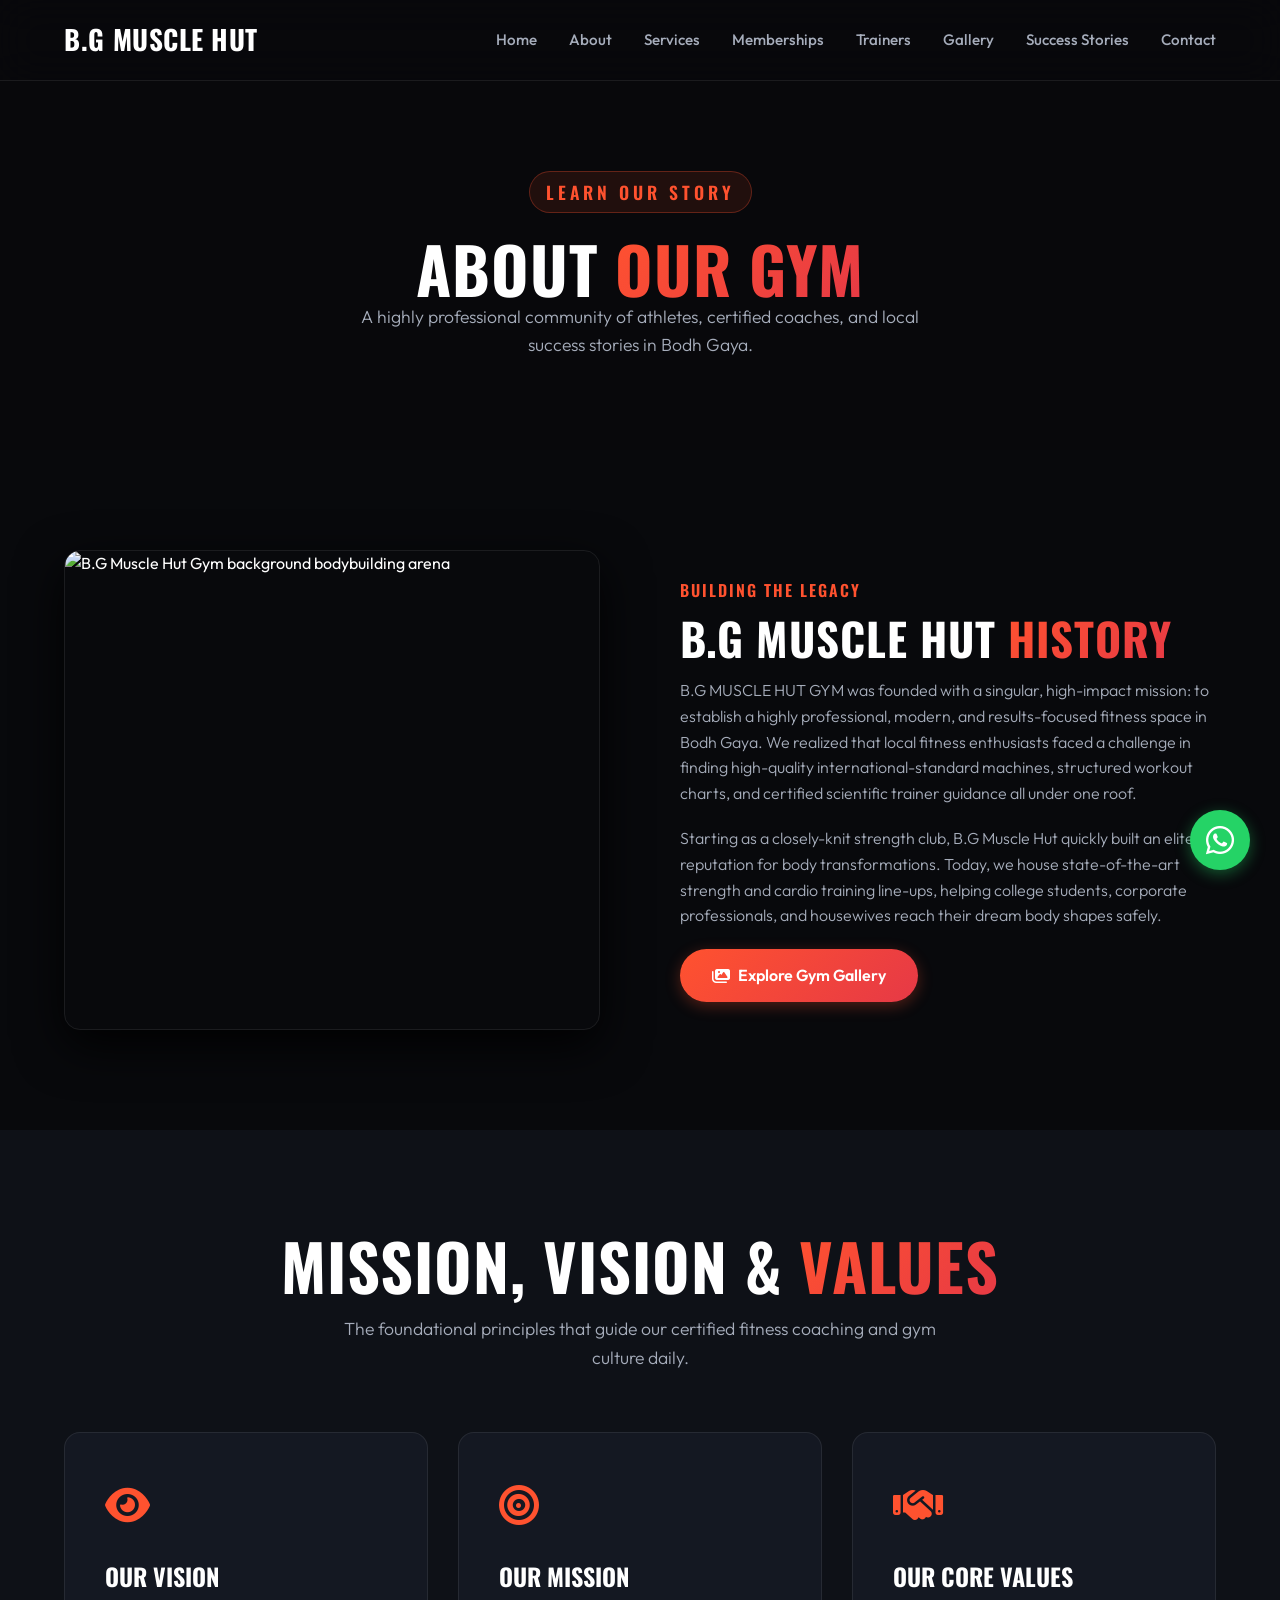
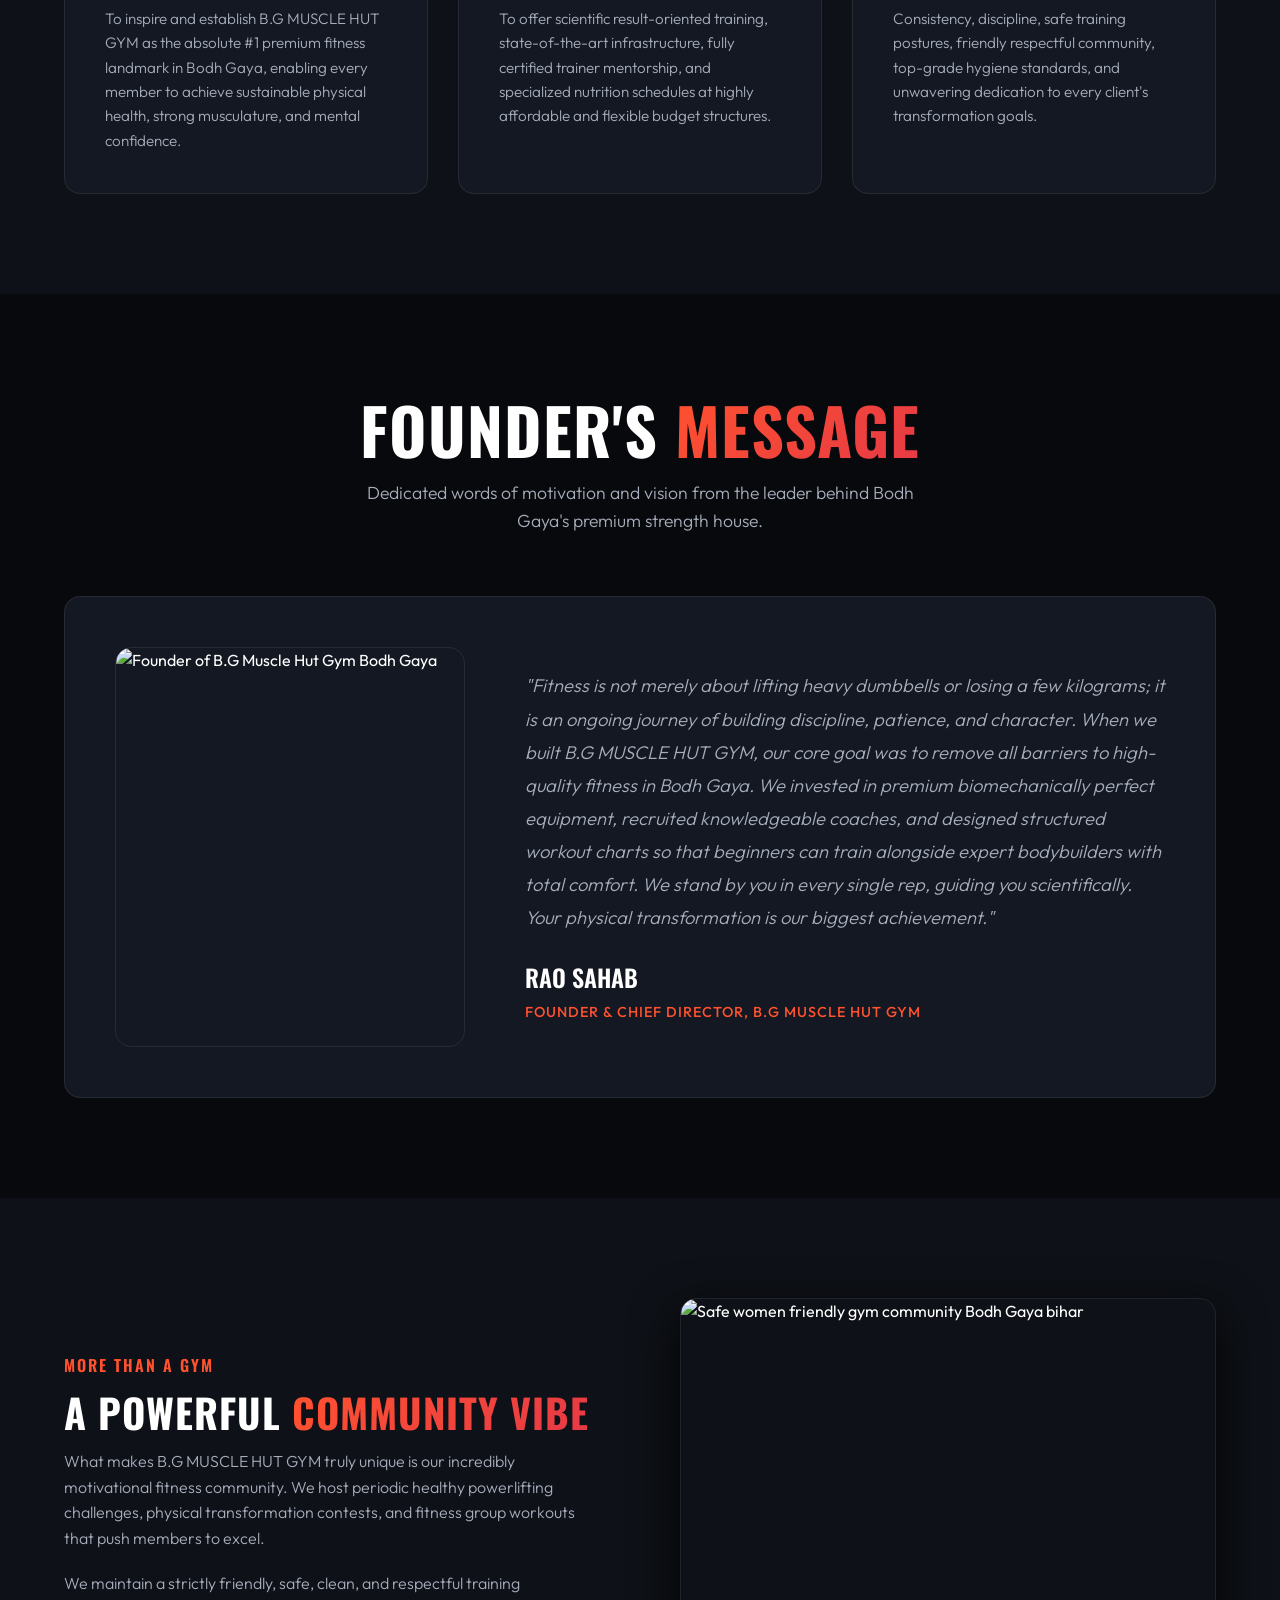
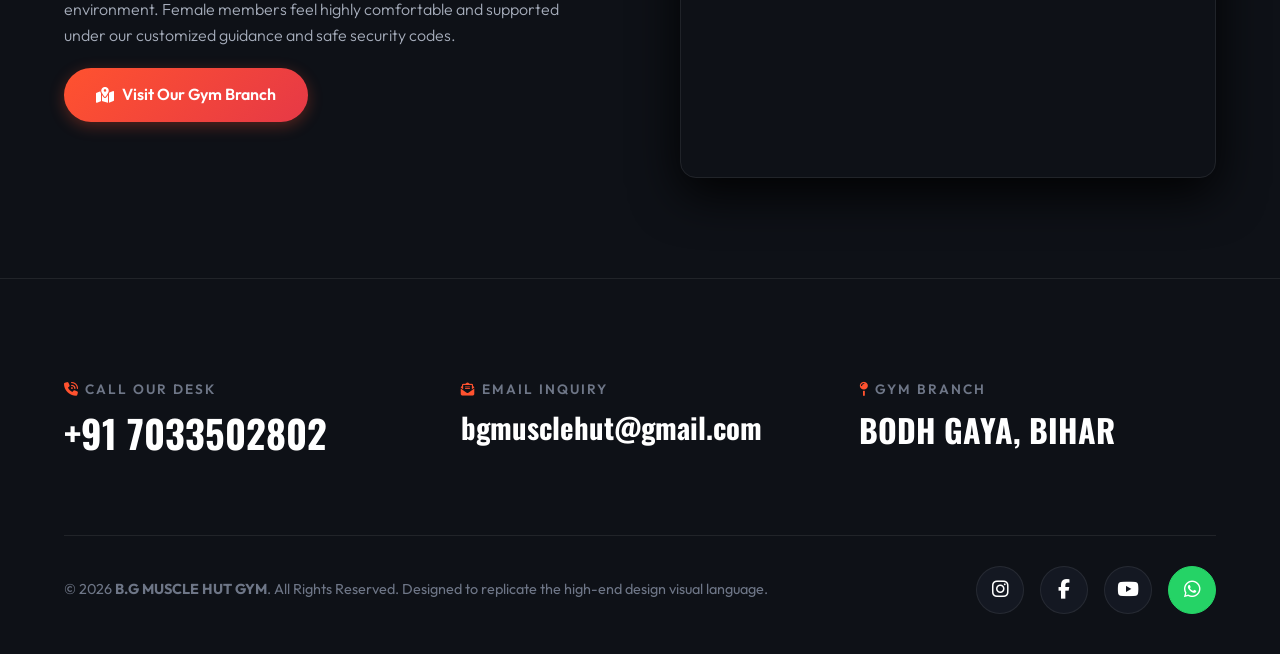
==== about.html @ a97f2272 "Initial commit" ====
<!DOCTYPE html>
<html lang="en">
<head>
  <meta charset="UTF-8">
  <meta name="viewport" content="width=device-width, initial-scale=1.0">
  <title>About Us | B.G MUSCLE HUT GYM Bodh Gaya</title>
  <meta name="description" content="Read the inspiring fitness story of B.G MUSCLE HUT GYM in Bodh Gaya. Learn about our mission, vision, certified trainers, and founder's vision for local fitness development.">
  <link rel="stylesheet" href="style.css">
  <link rel="stylesheet" href="https://cdnjs.cloudflare.com/ajax/libs/font-awesome/6.4.0/css/all.min.css">
</head>
<body>

  <!-- Navigation Bar -->
  <nav class="navbar scrolled">
    <div class="container">
      <a href="index.html" class="nav-brand">
        <span class="nav-brand-accent">B.G</span> MUSCLE HUT
      </a>
      <ul class="nav-menu">
        <li><a href="index.html" class="nav-link">Home</a></li>
        <li><a href="about.html" class="nav-link active">About</a></li>
        <li><a href="services.html" class="nav-link">Services</a></li>
        <li><a href="membership.html" class="nav-link">Memberships</a></li>
        <li><a href="trainers.html" class="nav-link">Trainers</a></li>
        <li><a href="gallery.html" class="nav-link">Gallery</a></li>
        <li><a href="testimonials.html" class="nav-link">Success Stories</a></li>
        <li><a href="contact.html" class="nav-link">Contact</a></li>
      </ul>
      <button class="nav-burger" aria-label="Toggle menu">
        <i class="fas fa-bars"></i>
      </button>
    </div>
  </nav>

  <!-- Subpage Hero Header -->
  <header class="subpage-hero">
    <div class="container">
      <span class="hero-tagline">Learn Our Story</span>
      <h1 class="section-title" style="margin-bottom: 0;">ABOUT <span class="text-gradient">OUR GYM</span></h1>
      <p class="section-subtitle">A highly professional community of athletes, certified coaches, and local success stories in Bodh Gaya.</p>
    </div>
  </header>

  <!-- Gym Story Section -->
  <section class="section-padding" id="our-story">
    <div class="container">
      <div class="about-story-section">
        <div class="about-story-img">
          <img src="https://images.unsplash.com/photo-1541534741688-6078c6bfb5c5?q=80&w=800" alt="B.G Muscle Hut Gym background bodybuilding arena">
        </div>
        <div>
          <span style="color: var(--accent); font-family: var(--font-heading); text-transform: uppercase; font-weight: 600; letter-spacing: 2px;">Building the Legacy</span>
          <h2 class="section-title" style="text-align: left; font-size: 2.8rem; margin-top: 10px;">B.G MUSCLE HUT <span class="text-gradient">HISTORY</span></h2>
          <p style="color: var(--text-secondary); margin-bottom: 20px; font-weight: 300;">B.G MUSCLE HUT GYM was founded with a singular, high-impact mission: to establish a highly professional, modern, and results-focused fitness space in Bodh Gaya. We realized that local fitness enthusiasts faced a challenge in finding high-quality international-standard machines, structured workout charts, and certified scientific trainer guidance all under one roof.</p>
          <p style="color: var(--text-secondary); margin-bottom: 20px; font-weight: 300;">Starting as a closely-knit strength club, B.G Muscle Hut quickly built an elite reputation for body transformations. Today, we house state-of-the-art strength and cardio training line-ups, helping college students, corporate professionals, and housewives reach their dream body shapes safely.</p>
          <a href="gallery.html" class="btn btn-primary"><i class="fas fa-images"></i> Explore Gym Gallery</a>
        </div>
      </div>
    </div>
  </section>

  <!-- Vision, Mission and Core Values -->
  <section class="section-padding" id="vision" style="background: var(--bg-secondary);">
    <div class="container">
      <div class="section-header">
        <h2 class="section-title">MISSION, VISION & <span class="text-gradient">VALUES</span></h2>
        <p class="section-subtitle">The foundational principles that guide our certified fitness coaching and gym culture daily.</p>
      </div>

      <div class="vision-grid">
        <!-- Vision -->
        <div class="vision-card">
          <div class="vision-icon"><i class="fas fa-eye"></i></div>
          <h3 class="vision-title">Our Vision</h3>
          <p class="vision-desc">To inspire and establish B.G MUSCLE HUT GYM as the absolute #1 premium fitness landmark in Bodh Gaya, enabling every member to achieve sustainable physical health, strong musculature, and mental confidence.</p>
        </div>

        <!-- Mission -->
        <div class="vision-card">
          <div class="vision-icon"><i class="fas fa-bullseye"></i></div>
          <h3 class="vision-title">Our Mission</h3>
          <p class="vision-desc">To offer scientific result-oriented training, state-of-the-art infrastructure, fully certified trainer mentorship, and specialized nutrition schedules at highly affordable and flexible budget structures.</p>
        </div>

        <!-- Values -->
        <div class="vision-card">
          <div class="vision-icon"><i class="fas fa-handshake"></i></div>
          <h3 class="vision-title">Our Core Values</h3>
          <p class="vision-desc">Consistency, discipline, safe training postures, friendly respectful community, top-grade hygiene standards, and unwavering dedication to every client's transformation goals.</p>
        </div>
      </div>
    </div>
  </section>

  <!-- Founder Message Section -->
  <section class="section-padding" id="founder">
    <div class="container">
      <div class="section-header">
        <h2 class="section-title">FOUNDER'S <span class="text-gradient">MESSAGE</span></h2>
        <p class="section-subtitle">Dedicated words of motivation and vision from the leader behind Bodh Gaya's premium strength house.</p>
      </div>

      <div class="founder-section">
        <div class="founder-img">
          <img src="https://images.unsplash.com/photo-1567013127542-490d757e51fc?q=80&w=400" alt="Founder of B.G Muscle Hut Gym Bodh Gaya">
        </div>
        <div>
          <blockquote class="founder-message">
            "Fitness is not merely about lifting heavy dumbbells or losing a few kilograms; it is an ongoing journey of building discipline, patience, and character. When we built B.G MUSCLE HUT GYM, our core goal was to remove all barriers to high-quality fitness in Bodh Gaya. We invested in premium biomechanically perfect equipment, recruited knowledgeable coaches, and designed structured workout charts so that beginners can train alongside expert bodybuilders with total comfort. We stand by you in every single rep, guiding you scientifically. Your physical transformation is our biggest achievement."
          </blockquote>
          <div class="founder-name">Rao Sahab</div>
          <div class="founder-role">Founder & Chief Director, B.G Muscle Hut Gym</div>
        </div>
      </div>
    </div>
  </section>

  <!-- Gym Environment & Community Focus -->
  <section class="section-padding" id="community" style="background: var(--bg-secondary);">
    <div class="container">
      <div class="about-story-section" style="grid-template-columns: 1fr 1fr; gap: 80px;">
        <div>
          <span style="color: var(--accent); font-family: var(--font-heading); text-transform: uppercase; font-weight: 600; letter-spacing: 2px;">More Than a Gym</span>
          <h2 class="section-title" style="text-align: left; font-size: 2.5rem; margin-top: 10px;">A POWERFUL <span class="text-gradient">COMMUNITY VIBE</span></h2>
          <p style="color: var(--text-secondary); margin-bottom: 20px; font-weight: 300;">What makes B.G MUSCLE HUT GYM truly unique is our incredibly motivational fitness community. We host periodic healthy powerlifting challenges, physical transformation contests, and fitness group workouts that push members to excel.</p>
          <p style="color: var(--text-secondary); margin-bottom: 20px; font-weight: 300;">We maintain a strictly friendly, safe, clean, and respectful training environment. Female members feel highly comfortable and supported under our customized guidance and safe security codes.</p>
          <a href="contact.html" class="btn btn-primary"><i class="fas fa-map-location-dot"></i> Visit Our Gym Branch</a>
        </div>
        <div class="about-story-img">
          <img src="https://images.unsplash.com/photo-1517838277536-f5f99be501cd?q=80&w=800" alt="Safe women friendly gym community Bodh Gaya bihar">
        </div>
      </div>
    </div>
  </section>

  <!-- Premium Footer -->
  <footer class="contact-footer">
    <div class="container">
      <div class="contact-info-grid">
        <div class="contact-info-item">
          <span class="contact-info-label"><i class="fas fa-phone-volume" style="color: var(--accent);"></i> Call Our Desk</span>
          <a href="tel:+917033502802" class="contact-info-value">+91 7033502802</a>
        </div>
        <div class="contact-info-item">
          <span class="contact-info-label"><i class="fas fa-envelope-open-text" style="color: var(--accent);"></i> Email Inquiry</span>
          <a href="mailto:bgmusclehut@gmail.com" class="contact-info-value" style="font-size: 1.8rem; text-transform: lowercase;">bgmusclehut@gmail.com</a>
        </div>
        <div class="contact-info-item">
          <span class="contact-info-label"><i class="fas fa-map-pin" style="color: var(--accent);"></i> Gym Branch</span>
          <a href="https://maps.google.com" target="_blank" class="contact-info-value" style="font-size: 2rem;">BODH GAYA, BIHAR</a>
        </div>
      </div>

      <div class="bottom-bar">
        <div>
          &copy; 2026 <strong>B.G MUSCLE HUT GYM</strong>. All Rights Reserved. Designed to replicate the high-end design visual language.
        </div>
        <div class="socials-row">
          <a href="https://instagram.com" target="_blank" class="social-icon-btn" aria-label="Instagram"><i class="fab fa-instagram"></i></a>
          <a href="https://facebook.com" target="_blank" class="social-icon-btn" aria-label="Facebook"><i class="fab fa-facebook-f"></i></a>
          <a href="https://youtube.com" target="_blank" class="social-icon-btn" aria-label="YouTube"><i class="fab fa-youtube"></i></a>
          <a href="https://wa.me/917033502802" target="_blank" class="social-icon-btn" aria-label="WhatsApp" style="background: #25D366; border-color: #25D366;"><i class="fab fa-whatsapp"></i></a>
        </div>
      </div>
    </div>
  </footer>

  <!-- Floating WhatsApp Widget -->
  <a href="#" class="whatsapp-float" aria-label="Contact Gym on WhatsApp">
    <i class="fab fa-whatsapp"></i>
  </a>

  <script src="script.js"></script>
</body>
</html>
---- style.css ----
@import url('https://fonts.googleapis.com/css2?family=Oswald:wght@400;600;700&family=Outfit:wght@300;400;500;600;700&display=swap');

:root {
  --bg-primary: #08090c;
  --bg-secondary: #0e1117;
  --bg-card: #141822;
  --bg-card-hover: #1c2130;
  
  /* Primary Terracotta Orange Accent from gym.png */
  --accent: #ff522f; 
  --accent-hover: #e03e1c;
  --accent-rgb: 255, 82, 47;
  --accent-gradient: linear-gradient(135deg, #ff522f 0%, #e63946 100%);
  --accent-glow: 0 0 20px rgba(255, 82, 47, 0.4);
  
  --text-primary: #ffffff;
  --text-secondary: #a6adbb;
  --text-muted: #6e7687;
  
  --border-color: rgba(255, 255, 255, 0.08);
  --border-accent: rgba(255, 82, 47, 0.3);
  --border-glow: 0 0 15px rgba(255, 82, 47, 0.2);
  
  --font-heading: 'Oswald', sans-serif;
  --font-body: 'Outfit', sans-serif;
  
  --shadow-sm: 0 4px 12px rgba(0, 0, 0, 0.5);
  --shadow-md: 0 8px 24px rgba(0, 0, 0, 0.7);
  --shadow-lg: 0 16px 48px rgba(0, 0, 0, 0.9);
  
  --transition-fast: 0.2s cubic-bezier(0.4, 0, 0.2, 1);
  --transition-normal: 0.35s cubic-bezier(0.25, 0.8, 0.25, 1);
  --transition-slow: 0.6s cubic-bezier(0.25, 1, 0.5, 1);
  
  --radius-pill: 50px;
  --radius-lg: 16px;
  --radius-md: 8px;
  --radius-sm: 4px;
}

/* Reset and Base Styles */
*, *::before, *::after {
  box-sizing: border-box;
  margin: 0;
  padding: 0;
}

html {
  scroll-behavior: smooth;
  font-size: 16px;
  background-color: var(--bg-primary);
  color: var(--text-primary);
}

body {
  font-family: var(--font-body);
  overflow-x: hidden;
  line-height: 1.6;
  -webkit-font-smoothing: antialiased;
}

/* Custom Scrollbar */
::-webkit-scrollbar {
  width: 8px;
}
::-webkit-scrollbar-track {
  background: var(--bg-primary);
}
::-webkit-scrollbar-thumb {
  background: #1c2130;
  border-radius: var(--radius-pill);
}
::-webkit-scrollbar-thumb:hover {
  background: var(--accent);
}

/* Selection Style */
::selection {
  background: var(--accent);
  color: #fff;
}

/* Helper Utilities */
.container {
  width: 100%;
  max-width: 1200px;
  margin: 0 auto;
  padding: 0 24px;
}

.text-gradient {
  background: var(--accent-gradient);
  -webkit-background-clip: text;
  -webkit-text-fill-color: transparent;
}

.section-padding {
  padding: 100px 0;
}

.section-header {
  text-align: center;
  margin-bottom: 60px;
  position: relative;
}

.section-title {
  font-family: var(--font-heading);
  font-size: clamp(2.5rem, 5vw, 4rem);
  text-transform: uppercase;
  font-weight: 700;
  line-height: 1.1;
  letter-spacing: 1px;
  margin-bottom: 15px;
}

.section-subtitle {
  color: var(--text-secondary);
  font-size: 1.1rem;
  max-width: 600px;
  margin: 0 auto;
  font-weight: 300;
}

a {
  text-decoration: none;
  color: inherit;
  transition: var(--transition-fast);
}

img {
  max-width: 100%;
  display: block;
  object-fit: cover;
}

/* Premium Buttons */
.btn {
  display: inline-flex;
  align-items: center;
  justify-content: center;
  padding: 14px 32px;
  font-family: var(--font-body);
  font-size: 1rem;
  font-weight: 600;
  border-radius: var(--radius-pill);
  cursor: pointer;
  transition: var(--transition-normal);
  border: none;
  gap: 8px;
  position: relative;
  overflow: hidden;
  z-index: 1;
}

.btn-primary {
  background: var(--accent-gradient);
  color: var(--text-primary);
  box-shadow: 0 4px 15px rgba(255, 82, 47, 0.3);
}

.btn-primary::before {
  content: '';
  position: absolute;
  top: 0;
  left: 0;
  width: 100%;
  height: 100%;
  background: var(--accent-hover);
  z-index: -1;
  opacity: 0;
  transition: var(--transition-fast);
}

.btn-primary:hover {
  transform: translateY(-2px);
  box-shadow: var(--accent-glow);
}

.btn-primary:hover::before {
  opacity: 1;
}

.btn-secondary {
  background: var(--bg-card);
  color: var(--accent);
  border: 1px solid var(--accent);
  box-shadow: var(--shadow-sm);
}

.btn-secondary:hover {
  background: var(--accent);
  color: var(--text-primary);
  transform: translateY(-2px);
  box-shadow: var(--accent-glow);
}

/* Floating Elements & Accents */
.hand-drawn-icon {
  position: absolute;
  width: 48px;
  height: 48px;
  fill: var(--accent);
  filter: drop-shadow(0 0 8px rgba(255, 82, 47, 0.5));
  opacity: 0.85;
  pointer-events: none;
  animation: float 4s ease-in-out infinite;
}

.blob {
  position: absolute;
  background: radial-gradient(circle, rgba(255, 82, 47, 0.08) 0%, rgba(8, 9, 12, 0) 70%);
  border-radius: 50%;
  filter: blur(40px);
  z-index: -1;
  pointer-events: none;
}

@keyframes float {
  0%, 100% { transform: translateY(0) rotate(0deg); }
  50% { transform: translateY(-10px) rotate(5deg); }
}

@keyframes pulse-glow {
  0%, 100% { filter: drop-shadow(0 0 5px rgba(255, 82, 47, 0.4)); }
  50% { filter: drop-shadow(0 0 15px rgba(255, 82, 47, 0.8)); }
}

/* Navigation Bar */
.navbar {
  position: fixed;
  top: 0;
  left: 0;
  width: 100%;
  z-index: 1000;
  background: rgba(8, 9, 12, 0.75);
  backdrop-filter: blur(20px);
  -webkit-backdrop-filter: blur(20px);
  border-bottom: 1px solid var(--border-color);
  transition: var(--transition-normal);
}

.navbar.scrolled {
  padding: 10px 0;
  background: rgba(8, 9, 12, 0.95);
  box-shadow: var(--shadow-md);
}

.navbar .container {
  display: flex;
  align-items: center;
  justify-content: space-between;
  height: 80px;
  transition: var(--transition-normal);
}

.navbar.scrolled .container {
  height: 64px;
}

.nav-brand {
  font-family: var(--font-heading);
  font-size: 1.7rem;
  font-weight: 700;
  letter-spacing: 0.5px;
  display: flex;
  align-items: center;
  gap: 8px;
}

.nav-brand span {
  color: var(--text-primary);
}

.nav-brand-accent {
  color: var(--accent);
}

.nav-menu {
  display: flex;
  list-style: none;
  gap: 32px;
}

.nav-link {
  font-size: 0.95rem;
  font-weight: 500;
  color: var(--text-secondary);
  position: relative;
  padding: 8px 0;
}

.nav-link::after {
  content: '';
  position: absolute;
  bottom: 0;
  left: 0;
  width: 0;
  height: 2px;
  background: var(--accent);
  transition: var(--transition-fast);
}

.nav-link:hover, .nav-link.active {
  color: var(--text-primary);
}

.nav-link:hover::after, .nav-link.active::after {
  width: 100%;
}

.nav-burger {
  display: none;
  cursor: pointer;
  background: none;
  border: none;
  color: var(--text-primary);
  font-size: 1.5rem;
}

/* Hero Section */
.hero {
  position: relative;
  min-height: 100vh;
  display: flex;
  align-items: center;
  background: linear-gradient(180deg, rgba(8, 9, 12, 0.4) 0%, rgba(8, 9, 12, 1) 90%), 
              url('https://images.unsplash.com/photo-1581009146145-b5ef050c2e1e?q=80&w=1600') no-repeat center center/cover;
  padding-top: 100px;
  overflow: hidden;
}

.hero::before {
  content: '';
  position: absolute;
  top: 0;
  left: 0;
  width: 100%;
  height: 100%;
  background: rgba(8, 9, 12, 0.4);
  z-index: 1;
}

.hero .container {
  position: relative;
  z-index: 2;
  display: grid;
  grid-template-columns: 1fr;
  align-items: center;
}

.hero-content {
  max-width: 800px;
  position: relative;
}

.hero-tagline {
  font-family: var(--font-heading);
  color: var(--accent);
  text-transform: uppercase;
  letter-spacing: 4px;
  font-weight: 600;
  font-size: 1.1rem;
  margin-bottom: 20px;
  display: inline-block;
  background: rgba(255, 82, 47, 0.1);
  padding: 6px 16px;
  border-radius: var(--radius-pill);
  border: 1px solid var(--border-accent);
}

.hero-title {
  font-family: var(--font-heading);
  font-size: clamp(3.5rem, 8vw, 7.5rem);
  text-transform: uppercase;
  font-weight: 700;
  line-height: 0.9;
  letter-spacing: -2px;
  margin-bottom: 24px;
  word-break: break-word;
}

.hero-desc {
  font-size: clamp(1.1rem, 2vw, 1.3rem);
  color: var(--text-secondary);
  margin-bottom: 40px;
  max-width: 600px;
  font-weight: 300;
}

.hero-ctas {
  display: flex;
  gap: 16px;
  flex-wrap: wrap;
  margin-bottom: 60px;
}

/* Stats Counter */
.hero-stats {
  display: flex;
  gap: 60px;
  flex-wrap: wrap;
}

.stat-item {
  position: relative;
}

.stat-num {
  font-family: var(--font-heading);
  font-size: 3.5rem;
  font-weight: 700;
  line-height: 1;
  color: var(--text-primary);
  display: flex;
  align-items: center;
}

.stat-num span {
  color: var(--accent);
  margin-left: 2px;
}

.stat-label {
  color: var(--text-muted);
  text-transform: uppercase;
  font-size: 0.85rem;
  letter-spacing: 2px;
  font-weight: 500;
  margin-top: 8px;
}

/* "Your Fitness Partner" / About Section */
.about-grid {
  display: grid;
  grid-template-columns: 1fr 1fr;
  gap: 80px;
  align-items: center;
}

.about-left {
  position: relative;
}

.about-header-wrapper {
  display: flex;
  align-items: center;
  gap: 24px;
  margin-bottom: 24px;
}

/* Play Badge */
.play-badge {
  width: 90px;
  height: 90px;
  border-radius: 50%;
  position: relative;
  display: flex;
  align-items: center;
  justify-content: center;
  background: var(--bg-card);
  border: 1px solid var(--border-color);
  cursor: pointer;
  transition: var(--transition-normal);
}

.play-badge::after {
  content: '';
  position: absolute;
  top: -5px;
  left: -5px;
  right: -5px;
  bottom: -5px;
  border-radius: 50%;
  border: 1px dashed var(--accent);
  animation: spin 20s linear infinite;
}

.play-icon {
  width: 0;
  height: 0;
  border-top: 10px solid transparent;
  border-bottom: 10px solid transparent;
  border-left: 16px solid var(--accent);
  margin-left: 4px;
  transition: var(--transition-fast);
}

.play-badge:hover {
  transform: scale(1.05);
  border-color: var(--accent);
  box-shadow: var(--accent-glow);
}

.play-badge:hover .play-icon {
  transform: scale(1.1);
  border-left-color: var(--text-primary);
}

@keyframes spin {
  from { transform: rotate(0deg); }
  to { transform: rotate(360deg); }
}

.about-body {
  font-size: 1.1rem;
  color: var(--text-secondary);
  margin-bottom: 30px;
  font-weight: 300;
}

.about-body p {
  margin-bottom: 20px;
}

/* Interlocking Collage */
.about-right {
  position: relative;
  display: grid;
  grid-template-columns: repeat(12, 1fr);
  grid-template-rows: repeat(12, 1fr);
  height: 520px;
}

.collage-img {
  border-radius: var(--radius-lg);
  overflow: hidden;
  box-shadow: var(--shadow-lg);
  border: 1px solid var(--border-color);
  transition: var(--transition-normal);
  filter: grayscale(30%);
}

.collage-img:hover {
  filter: grayscale(0%);
  transform: translateY(-5px);
  border-color: var(--accent);
  box-shadow: 0 10px 30px rgba(255, 82, 47, 0.2);
}

.collage-img-1 {
  grid-column: 1 / 6;
  grid-row: 1 / 11;
  z-index: 3;
}

.collage-img-2 {
  grid-column: 6 / 13;
  grid-row: 2 / 7;
  z-index: 2;
}

.collage-img-3 {
  grid-column: 6 / 13;
  grid-row: 7 / 12;
  z-index: 4;
}

/* Equipment / Gallery Section */
.tabs-container {
  display: flex;
  justify-content: center;
  gap: 12px;
  flex-wrap: wrap;
  margin-bottom: 50px;
}

.tab-btn {
  background: rgba(20, 24, 34, 0.6);
  border: 1px solid var(--border-color);
  color: var(--text-secondary);
  padding: 12px 24px;
  border-radius: var(--radius-pill);
  cursor: pointer;
  font-family: var(--font-body);
  font-weight: 600;
  font-size: 0.95rem;
  transition: var(--transition-normal);
}

.tab-btn:hover {
  border-color: var(--accent);
  color: var(--text-primary);
}

.tab-btn.active {
  background: var(--accent);
  border-color: var(--accent);
  color: var(--text-primary);
  box-shadow: var(--accent-glow);
}

/* Masonry Gallery Grid */
.gallery-grid {
  display: grid;
  grid-template-columns: 1fr 1fr 1fr;
  gap: 20px;
  min-height: 550px;
}

.gallery-item {
  border-radius: var(--radius-lg);
  overflow: hidden;
  position: relative;
  border: 1px solid var(--border-color);
  box-shadow: var(--shadow-md);
  transition: var(--transition-normal);
}

.gallery-item::before {
  content: '';
  position: absolute;
  top: 0;
  left: 0;
  width: 100%;
  height: 100%;
  background: linear-gradient(to top, rgba(8, 9, 12, 0.9) 0%, rgba(8, 9, 12, 0.1) 60%);
  z-index: 2;
  opacity: 0.85;
  transition: var(--transition-normal);
}

.gallery-item img {
  width: 100%;
  height: 100%;
  object-fit: cover;
  transition: var(--transition-slow);
  filter: grayscale(40%) contrast(1.1);
}

.gallery-info {
  position: absolute;
  bottom: 0;
  left: 0;
  width: 100%;
  padding: 24px;
  z-index: 3;
  transform: translateY(10px);
  opacity: 0.85;
  transition: var(--transition-normal);
}

.gallery-title {
  font-family: var(--font-heading);
  font-size: 1.5rem;
  text-transform: uppercase;
  font-weight: 700;
  letter-spacing: 0.5px;
  margin-bottom: 4px;
}

.gallery-tag {
  color: var(--accent);
  font-size: 0.85rem;
  text-transform: uppercase;
  font-weight: 600;
  letter-spacing: 1px;
}

.gallery-item:hover {
  transform: scale(1.02);
  border-color: var(--accent);
  box-shadow: 0 10px 30px rgba(255, 82, 47, 0.15);
}

.gallery-item:hover img {
  transform: scale(1.08);
  filter: grayscale(0%) contrast(1.15);
}

.gallery-item:hover::before {
  opacity: 0.95;
}

.gallery-item:hover .gallery-info {
  transform: translateY(0);
  opacity: 1;
}

.item-tall {
  grid-row: span 2;
}

/* Mouse Indicator Overlay for long list scroll */
.scroll-indicator {
  position: absolute;
  top: 50%;
  left: 50%;
  transform: translate(-50%, -50%);
  z-index: 10;
  display: flex;
  flex-direction: column;
  align-items: center;
  gap: 12px;
  pointer-events: none;
  opacity: 0;
  transition: var(--transition-normal);
}

.gallery-item:hover .scroll-indicator {
  opacity: 1;
}

.mouse-icon {
  width: 24px;
  height: 40px;
  border: 2px solid var(--text-primary);
  border-radius: var(--radius-pill);
  position: relative;
}

.mouse-wheel {
  width: 4px;
  height: 8px;
  background: var(--accent);
  border-radius: var(--radius-pill);
  position: absolute;
  top: 8px;
  left: 50%;
  transform: translateX(-50%);
  animation: scroll-wheel 1.5s infinite;
}

@keyframes scroll-wheel {
  0% { top: 8px; opacity: 1; }
  100% { top: 22px; opacity: 0; }
}

/* Features: Elevate your fitness journey */
.features-grid {
  display: grid;
  grid-template-columns: 1fr 1fr;
  gap: 80px;
  align-items: center;
}

.features-left {
  position: relative;
}

.features-img-wrapper {
  position: relative;
  border-radius: var(--radius-lg);
  overflow: hidden;
  border: 1px solid var(--border-color);
  box-shadow: var(--shadow-lg);
}

.features-img-wrapper img {
  width: 100%;
  height: 600px;
  object-fit: cover;
  filter: grayscale(20%);
}

/* Floating UI Badges */
.floating-badge {
  position: absolute;
  background: rgba(20, 24, 34, 0.85);
  backdrop-filter: blur(15px);
  -webkit-backdrop-filter: blur(15px);
  border: 1px solid var(--border-color);
  border-radius: var(--radius-lg);
  padding: 16px;
  box-shadow: var(--shadow-md);
  z-index: 5;
  transition: var(--transition-normal);
}

.floating-badge:hover {
  transform: scale(1.05);
  border-color: var(--accent);
  background: rgba(20, 24, 34, 0.95);
}

.badge-text-left {
  left: -20px;
  width: 260px;
  font-size: 0.9rem;
}

.badge-1 {
  top: 15%;
}

.badge-2 {
  top: 40%;
  background: rgba(255, 82, 47, 0.9);
  border-color: var(--accent);
  color: var(--text-primary);
}

.badge-2:hover {
  background: rgba(255, 82, 47, 1);
}

.badge-3 {
  bottom: 15%;
}

.badge-profile {
  right: -20px;
  bottom: 25%;
  width: 220px;
  display: flex;
  align-items: center;
  gap: 12px;
  background: #ffffff;
  color: #08090c;
  border-color: #ffffff;
}

.badge-profile img {
  width: 48px;
  height: 48px;
  border-radius: 50%;
  object-fit: cover;
}

.profile-info h4 {
  font-size: 0.95rem;
  font-weight: 700;
  color: #08090c;
}

.profile-info p {
  font-size: 0.8rem;
  color: #555;
  font-weight: 500;
}

.badge-author {
  display: flex;
  align-items: center;
  gap: 8px;
  margin-top: 8px;
  font-size: 0.8rem;
  color: var(--text-muted);
}

.badge-2 .badge-author {
  color: rgba(255, 255, 255, 0.8);
}

.badge-author-avatar {
  width: 20px;
  height: 20px;
  border-radius: 50%;
}

.features-right .section-title {
  text-align: left;
}

.feature-list {
  list-style: none;
  margin-top: 40px;
  margin-bottom: 40px;
}

.feature-item {
  display: flex;
  align-items: flex-start;
  gap: 16px;
  margin-bottom: 24px;
}

.feature-icon-wrapper {
  background: rgba(255, 82, 47, 0.1);
  border: 1px solid var(--border-accent);
  border-radius: 50%;
  width: 32px;
  height: 32px;
  display: flex;
  align-items: center;
  justify-content: center;
  flex-shrink: 0;
  color: var(--accent);
}

.feature-item p {
  font-size: 1.05rem;
  color: var(--text-secondary);
  font-weight: 300;
}

.feature-cta-alert {
  font-family: var(--font-heading);
  color: var(--accent);
  font-size: 1.5rem;
  font-weight: 700;
  text-transform: uppercase;
  letter-spacing: 1px;
}

/* Awards Section */
.awards-grid {
  display: grid;
  grid-template-columns: 1fr 1fr;
  gap: 80px;
}

.awards-left {
  display: flex;
  flex-direction: column;
  gap: 20px;
}

.award-card {
  background: var(--bg-card);
  border: 1px solid var(--border-color);
  border-radius: var(--radius-lg);
  padding: 24px 32px;
  display: flex;
  align-items: center;
  gap: 32px;
  transition: var(--transition-normal);
}

.award-card:hover {
  border-color: var(--accent);
  transform: translateX(10px);
  box-shadow: 0 5px 20px rgba(255, 82, 47, 0.1);
}

.award-year {
  font-family: var(--font-heading);
  font-size: 2.5rem;
  font-weight: 700;
  color: var(--accent);
  line-height: 1;
}

.award-title {
  font-family: var(--font-heading);
  font-size: 1.4rem;
  font-weight: 600;
  text-transform: uppercase;
  letter-spacing: 0.5px;
}

.awards-right {
  display: flex;
  flex-direction: column;
  justify-content: space-between;
  padding: 10px 0;
}

.award-desc-item {
  padding-bottom: 24px;
  border-bottom: 1px solid var(--border-color);
  margin-bottom: 24px;
}

.award-desc-item:last-child {
  border-bottom: none;
  margin-bottom: 0;
  padding-bottom: 0;
}

.award-desc-title {
  font-family: var(--font-heading);
  font-size: 1.1rem;
  text-transform: uppercase;
  color: var(--accent);
  letter-spacing: 1px;
  margin-bottom: 8px;
}

.award-desc-text {
  color: var(--text-secondary);
  font-size: 0.95rem;
  font-weight: 300;
}

/* Testimonials Carousel Section */
.testimonials {
  position: relative;
  background: linear-gradient(180deg, rgba(8, 9, 12, 1) 0%, rgba(14, 17, 23, 1) 100%);
}

.testimonial-carousel {
  position: relative;
  max-width: 900px;
  margin: 0 auto;
  overflow: hidden;
  border-radius: var(--radius-lg);
  background: var(--bg-card);
  border: 1px solid var(--border-color);
  padding: 60px 80px;
}

.testimonial-track {
  display: flex;
  transition: transform 0.5s ease-in-out;
}

.testimonial-slide {
  min-width: 100%;
  display: grid;
  grid-template-columns: 240px 1fr;
  gap: 48px;
  align-items: center;
}

.testimonial-img-wrapper {
  position: relative;
  border-radius: var(--radius-lg);
  overflow: hidden;
  border: 1px solid var(--border-color);
  aspect-ratio: 1;
}

.testimonial-img-wrapper img {
  width: 100%;
  height: 100%;
  object-fit: cover;
}

.testimonial-badge {
  position: absolute;
  bottom: 0;
  left: 0;
  width: 100%;
  background: rgba(255, 82, 47, 0.9);
  padding: 10px;
  text-align: center;
}

.testimonial-name {
  font-family: var(--font-heading);
  font-size: 1.2rem;
  font-weight: 600;
  text-transform: uppercase;
  color: var(--text-primary);
  margin-bottom: 2px;
}

.testimonial-role {
  font-size: 0.8rem;
  color: rgba(255, 255, 255, 0.8);
  font-weight: 500;
  text-transform: uppercase;
  letter-spacing: 1px;
}

.testimonial-quote {
  font-size: 1.3rem;
  font-weight: 300;
  line-height: 1.8;
  color: var(--text-secondary);
  font-style: italic;
  position: relative;
}

.testimonial-quote::before {
  content: '“';
  position: absolute;
  top: -40px;
  left: -20px;
  font-size: 6rem;
  color: rgba(255, 82, 47, 0.15);
  font-family: serif;
}

.testimonial-controls {
  position: absolute;
  top: 50%;
  left: 0;
  right: 0;
  transform: translateY(-50%);
  display: flex;
  justify-content: space-between;
  padding: 0 20px;
  pointer-events: none;
}

.testimonial-ctrl-btn {
  width: 48px;
  height: 48px;
  border-radius: 50%;
  background: var(--bg-primary);
  border: 1px solid var(--border-color);
  color: var(--text-primary);
  cursor: pointer;
  display: flex;
  align-items: center;
  justify-content: center;
  transition: var(--transition-normal);
  pointer-events: auto;
}

.testimonial-ctrl-btn:hover {
  background: var(--accent);
  border-color: var(--accent);
  box-shadow: var(--accent-glow);
  transform: scale(1.05);
}

.testimonial-dots {
  display: flex;
  justify-content: center;
  gap: 10px;
  margin-top: 40px;
}

.testimonial-dot {
  width: 8px;
  height: 8px;
  border-radius: 50%;
  background: var(--text-muted);
  cursor: pointer;
  transition: var(--transition-fast);
}

.testimonial-dot.active {
  background: var(--accent);
  transform: scale(1.2);
  box-shadow: var(--accent-glow);
}

/* Membership Plans Section */
.membership-grid {
  display: grid;
  grid-template-columns: repeat(3, 1fr);
  gap: 30px;
  margin-bottom: 50px;
}

.pricing-card {
  background: var(--bg-card);
  border: 1px solid var(--border-color);
  border-radius: var(--radius-lg);
  padding: 40px;
  position: relative;
  transition: var(--transition-normal);
  display: flex;
  flex-direction: column;
}

/* Active pricing card has border glow */
.pricing-card.featured {
  border-color: var(--accent);
  box-shadow: 0 10px 40px rgba(255, 82, 47, 0.15);
  transform: translateY(-10px);
}

.pricing-card::after {
  content: '✦';
  position: absolute;
  top: 24px;
  right: 24px;
  font-size: 1.5rem;
  color: var(--accent);
  opacity: 0.6;
  transition: var(--transition-normal);
}

.pricing-card:hover::after {
  transform: rotate(45deg) scale(1.2);
  opacity: 1;
}

.pricing-card:hover {
  border-color: var(--accent);
  transform: translateY(-5px);
  box-shadow: var(--shadow-lg);
}

.pricing-card.featured:hover {
  transform: translateY(-15px);
  box-shadow: 0 15px 45px rgba(255, 82, 47, 0.25);
}

.price-plan-name {
  font-family: var(--font-heading);
  font-size: 1.5rem;
  text-transform: uppercase;
  color: var(--accent);
  letter-spacing: 1px;
  margin-bottom: 15px;
}

.price-amount-wrapper {
  display: flex;
  align-items: baseline;
  margin-bottom: 24px;
}

.price-currency {
  font-family: var(--font-heading);
  font-size: 2rem;
  font-weight: 600;
  margin-right: 4px;
}

.price-amount {
  font-family: var(--font-heading);
  font-size: 4.5rem;
  font-weight: 700;
  line-height: 1;
}

.price-period {
  color: var(--text-muted);
  font-size: 0.95rem;
  margin-left: 8px;
  text-transform: uppercase;
  letter-spacing: 1px;
}

.price-divider {
  height: 1px;
  background: var(--border-color);
  margin-bottom: 30px;
}

.price-features-title {
  font-weight: 600;
  margin-bottom: 16px;
  font-size: 0.95rem;
}

.price-features-list {
  list-style: none;
  margin-bottom: 40px;
  display: flex;
  flex-direction: column;
  gap: 14px;
  flex-grow: 1;
}

.price-feature-item {
  display: flex;
  align-items: center;
  gap: 12px;
  color: var(--text-secondary);
  font-size: 0.95rem;
  font-weight: 300;
}

.price-feature-icon {
  color: var(--accent);
  font-size: 1.1rem;
}

.pricing-card .btn {
  width: 100%;
}

.price-footer-note {
  text-align: center;
  font-family: var(--font-heading);
  font-size: 1.8rem;
  text-transform: uppercase;
  color: var(--text-primary);
  margin-top: 60px;
  letter-spacing: 1px;
}

/* Interactive BMI Calculator */
.bmi-calculator {
  background: var(--bg-card);
  border: 1px solid var(--border-color);
  border-radius: var(--radius-lg);
  padding: 50px;
  display: grid;
  grid-template-columns: 1fr 1fr;
  gap: 60px;
  box-shadow: var(--shadow-lg);
}

.bmi-calc-header h3 {
  font-family: var(--font-heading);
  font-size: 2.2rem;
  text-transform: uppercase;
  margin-bottom: 15px;
}

.bmi-calc-header p {
  color: var(--text-secondary);
  font-weight: 300;
  margin-bottom: 30px;
}

.bmi-form {
  display: flex;
  flex-direction: column;
  gap: 20px;
}

.bmi-input-group {
  display: grid;
  grid-template-columns: 1fr 1fr;
  gap: 20px;
}

.input-field {
  display: flex;
  flex-direction: column;
  gap: 8px;
}

.input-field label {
  font-size: 0.85rem;
  font-weight: 600;
  text-transform: uppercase;
  color: var(--text-secondary);
  letter-spacing: 1px;
}

.input-field input, .input-field select {
  background: var(--bg-primary);
  border: 1px solid var(--border-color);
  padding: 14px 20px;
  border-radius: var(--radius-md);
  color: #fff;
  font-family: var(--font-body);
  font-size: 1rem;
  transition: var(--transition-fast);
}

.input-field input:focus, .input-field select:focus {
  outline: none;
  border-color: var(--accent);
  box-shadow: 0 0 10px rgba(255, 82, 47, 0.15);
}

.bmi-results {
  background: var(--bg-secondary);
  border: 1px solid var(--border-color);
  border-radius: var(--radius-lg);
  padding: 40px;
  display: flex;
  flex-direction: column;
  justify-content: center;
  align-items: center;
  text-align: center;
}

.bmi-value {
  font-family: var(--font-heading);
  font-size: 5.5rem;
  font-weight: 700;
  color: var(--accent);
  line-height: 1;
  margin-bottom: 10px;
}

.bmi-status {
  font-family: var(--font-heading);
  font-size: 1.8rem;
  text-transform: uppercase;
  font-weight: 600;
  margin-bottom: 15px;
}

.bmi-message {
  color: var(--text-secondary);
  font-size: 0.95rem;
  font-weight: 300;
}

/* Contact and Footer Section */
.contact-footer {
  background: var(--bg-secondary);
  border-top: 1px solid var(--border-color);
  padding-top: 100px;
  padding-bottom: 40px;
}

.contact-info-grid {
  display: grid;
  grid-template-columns: repeat(3, 1fr);
  gap: 40px;
  margin-bottom: 80px;
}

.contact-info-item {
  display: flex;
  flex-direction: column;
}

.contact-info-label {
  font-size: 0.85rem;
  text-transform: uppercase;
  color: var(--text-muted);
  letter-spacing: 2px;
  margin-bottom: 12px;
  font-weight: 600;
}

.contact-info-value {
  font-family: var(--font-heading);
  font-size: clamp(1.8rem, 3vw, 2.8rem);
  text-transform: uppercase;
  font-weight: 700;
  color: var(--text-primary);
  line-height: 1.1;
  transition: var(--transition-fast);
}

.contact-info-value:hover {
  color: var(--accent);
}

.socials-row {
  display: flex;
  gap: 16px;
  align-items: center;
}

.social-icon-btn {
  width: 48px;
  height: 48px;
  border-radius: 50%;
  background: var(--bg-card);
  border: 1px solid var(--border-color);
  color: var(--text-primary);
  display: flex;
  align-items: center;
  justify-content: center;
  font-size: 1.2rem;
  transition: var(--transition-normal);
}

.social-icon-btn:hover {
  background: var(--accent);
  border-color: var(--accent);
  color: var(--text-primary);
  transform: translateY(-3px);
  box-shadow: var(--accent-glow);
}

.bottom-bar {
  border-top: 1px solid var(--border-color);
  padding-top: 30px;
  display: flex;
  justify-content: space-between;
  align-items: center;
  color: var(--text-muted);
  font-size: 0.9rem;
  font-weight: 400;
}

/* Floating WhatsApp Widget */
.whatsapp-float {
  position: fixed;
  bottom: 30px;
  right: 30px;
  width: 60px;
  height: 60px;
  background: #25D366;
  border-radius: 50%;
  box-shadow: 0 4px 15px rgba(37, 211, 102, 0.4);
  z-index: 999;
  display: flex;
  align-items: center;
  justify-content: center;
  color: #fff;
  font-size: 2rem;
  transition: var(--transition-normal);
  animation: pulse-whatsapp 2s infinite;
}

.whatsapp-float:hover {
  transform: scale(1.1) rotate(15deg);
  box-shadow: 0 6px 20px rgba(37, 211, 102, 0.6);
}

@keyframes pulse-whatsapp {
  0% { box-shadow: 0 0 0 0 rgba(37, 211, 102, 0.5); }
  70% { box-shadow: 0 0 0 15px rgba(37, 211, 102, 0); }
  100% { box-shadow: 0 0 0 0 rgba(37, 211, 102, 0); }
}

/* Modal Popup & Forms */
.modal-overlay {
  position: fixed;
  top: 0;
  left: 0;
  width: 100%;
  height: 100%;
  background: rgba(8, 9, 12, 0.85);
  backdrop-filter: blur(10px);
  z-index: 2000;
  display: flex;
  align-items: center;
  justify-content: center;
  opacity: 0;
  pointer-events: none;
  transition: var(--transition-normal);
}

.modal-overlay.active {
  opacity: 1;
  pointer-events: auto;
}

.modal-content {
  background: var(--bg-card);
  border: 1px solid var(--border-color);
  border-radius: var(--radius-lg);
  padding: 50px;
  max-width: 500px;
  width: 90%;
  position: relative;
  transform: scale(0.9);
  transition: var(--transition-normal);
  box-shadow: var(--shadow-lg);
}

.modal-overlay.active .modal-content {
  transform: scale(1);
  border-color: var(--accent);
}

.modal-close-btn {
  position: absolute;
  top: 20px;
  right: 20px;
  background: none;
  border: none;
  color: var(--text-secondary);
  font-size: 1.5rem;
  cursor: pointer;
  transition: var(--transition-fast);
}

.modal-close-btn:hover {
  color: var(--accent);
}

.modal-title {
  font-family: var(--font-heading);
  font-size: 2.2rem;
  text-transform: uppercase;
  margin-bottom: 10px;
}

.modal-subtitle {
  color: var(--text-secondary);
  font-weight: 300;
  margin-bottom: 30px;
  font-size: 0.95rem;
}

/* About Page Styles */
.subpage-hero {
  height: 50vh;
  display: flex;
  align-items: center;
  justify-content: center;
  position: relative;
  background: linear-gradient(180deg, rgba(8, 9, 12, 0.5) 0%, rgba(8, 9, 12, 1) 100%),
              url('https://images.unsplash.com/photo-1574680096145-d05b474e2155?q=80&w=1600') no-repeat center center/cover;
  text-align: center;
  padding-top: 80px;
}

.subpage-hero::before {
  content: '';
  position: absolute;
  top: 0;
  left: 0;
  width: 100%;
  height: 100%;
  background: rgba(8, 9, 12, 0.4);
  z-index: 1;
}

.subpage-hero .container {
  position: relative;
  z-index: 2;
}

.about-story-section {
  display: grid;
  grid-template-columns: 1fr 1fr;
  gap: 80px;
  align-items: center;
}

.about-story-img img {
  border-radius: var(--radius-lg);
  border: 1px solid var(--border-color);
  height: 480px;
  width: 100%;
  object-fit: cover;
  box-shadow: var(--shadow-lg);
}

.vision-grid {
  display: grid;
  grid-template-columns: 1fr 1fr 1fr;
  gap: 30px;
}

.vision-card {
  background: var(--bg-card);
  border: 1px solid var(--border-color);
  border-radius: var(--radius-lg);
  padding: 40px;
  transition: var(--transition-normal);
}

.vision-card:hover {
  border-color: var(--accent);
  transform: translateY(-5px);
}

.vision-icon {
  font-size: 2.5rem;
  color: var(--accent);
  margin-bottom: 20px;
}

.vision-title {
  font-family: var(--font-heading);
  font-size: 1.5rem;
  text-transform: uppercase;
  margin-bottom: 12px;
}

.vision-desc {
  color: var(--text-secondary);
  font-size: 0.95rem;
  font-weight: 300;
}

.founder-section {
  display: grid;
  grid-template-columns: 350px 1fr;
  gap: 60px;
  background: var(--bg-card);
  border: 1px solid var(--border-color);
  border-radius: var(--radius-lg);
  padding: 50px;
  align-items: center;
}

.founder-img img {
  border-radius: var(--radius-lg);
  border: 1px solid var(--border-color);
  width: 100%;
  height: 400px;
  object-fit: cover;
}

.founder-message {
  font-size: 1.15rem;
  color: var(--text-secondary);
  font-weight: 300;
  font-style: italic;
  line-height: 1.8;
  position: relative;
}

.founder-name {
  font-family: var(--font-heading);
  font-size: 1.5rem;
  text-transform: uppercase;
  color: var(--text-primary);
  margin-top: 24px;
  font-style: normal;
  font-weight: 600;
}

.founder-role {
  color: var(--accent);
  font-size: 0.9rem;
  text-transform: uppercase;
  letter-spacing: 1px;
  font-style: normal;
  font-weight: 500;
  margin-top: 4px;
}

/* Services Grid Styles */
.services-grid-page {
  display: grid;
  grid-template-columns: repeat(3, 1fr);
  gap: 30px;
}

.service-card {
  background: var(--bg-card);
  border: 1px solid var(--border-color);
  border-radius: var(--radius-lg);
  overflow: hidden;
  transition: var(--transition-normal);
  display: flex;
  flex-direction: column;
}

.service-card:hover {
  border-color: var(--accent);
  transform: translateY(-5px);
  box-shadow: var(--shadow-lg);
}

.service-img-wrapper {
  height: 240px;
  overflow: hidden;
  position: relative;
}

.service-img-wrapper img {
  width: 100%;
  height: 100%;
  object-fit: cover;
  transition: var(--transition-slow);
}

.service-card:hover .service-img-wrapper img {
  transform: scale(1.08);
}

.service-content {
  padding: 30px;
  display: flex;
  flex-direction: column;
  flex-grow: 1;
}

.service-icon {
  width: 48px;
  height: 48px;
  background: rgba(255, 82, 47, 0.1);
  border: 1px solid var(--border-accent);
  border-radius: 50%;
  display: flex;
  align-items: center;
  justify-content: center;
  color: var(--accent);
  font-size: 1.3rem;
  margin-bottom: 20px;
}

.service-title {
  font-family: var(--font-heading);
  font-size: 1.5rem;
  text-transform: uppercase;
  font-weight: 600;
  margin-bottom: 12px;
}

.service-desc {
  color: var(--text-secondary);
  font-size: 0.95rem;
  font-weight: 300;
  margin-bottom: 20px;
  line-height: 1.6;
}

.service-audience {
  font-size: 0.85rem;
  color: var(--text-muted);
  border-top: 1px solid var(--border-color);
  padding-top: 16px;
  margin-top: auto;
  font-weight: 500;
}

.service-audience span {
  color: var(--accent);
}

/* Trainers Grid Styles */
.trainers-grid {
  display: grid;
  grid-template-columns: repeat(4, 1fr);
  gap: 30px;
}

.trainer-card {
  background: var(--bg-card);
  border: 1px solid var(--border-color);
  border-radius: var(--radius-lg);
  overflow: hidden;
  transition: var(--transition-normal);
}

.trainer-card:hover {
  border-color: var(--accent);
  transform: translateY(-5px);
  box-shadow: var(--shadow-lg);
}

.trainer-img-wrapper {
  height: 320px;
  overflow: hidden;
  position: relative;
  border-bottom: 1px solid var(--border-color);
}

.trainer-img-wrapper img {
  width: 100%;
  height: 100%;
  object-fit: cover;
  transition: var(--transition-slow);
}

.trainer-card:hover .trainer-img-wrapper img {
  transform: scale(1.05);
}

.trainer-info {
  padding: 24px;
}

.trainer-name {
  font-family: var(--font-heading);
  font-size: 1.4rem;
  text-transform: uppercase;
  font-weight: 600;
  margin-bottom: 4px;
}

.trainer-specialty {
  color: var(--accent);
  font-size: 0.85rem;
  text-transform: uppercase;
  font-weight: 600;
  letter-spacing: 1px;
  margin-bottom: 12px;
}

.trainer-details {
  border-top: 1px solid var(--border-color);
  padding-top: 12px;
  font-size: 0.85rem;
  color: var(--text-secondary);
  display: flex;
  flex-direction: column;
  gap: 6px;
  font-weight: 300;
}

.trainer-details span strong {
  color: var(--text-primary);
}

/* Gallery Filter Styles */
.gallery-grid-page {
  display: grid;
  grid-template-columns: repeat(3, 1fr);
  gap: 30px;
}

/* Lightbox Modal */
.lightbox {
  position: fixed;
  top: 0;
  left: 0;
  width: 100%;
  height: 100%;
  background: rgba(8, 9, 12, 0.95);
  z-index: 3000;
  display: flex;
  align-items: center;
  justify-content: center;
  opacity: 0;
  pointer-events: none;
  transition: var(--transition-normal);
}

.lightbox.active {
  opacity: 1;
  pointer-events: auto;
}

.lightbox-content {
  max-width: 90%;
  max-height: 80%;
  border-radius: var(--radius-lg);
  border: 2px solid var(--accent);
  overflow: hidden;
  box-shadow: var(--shadow-lg);
}

.lightbox-content img {
  width: 100%;
  height: auto;
  max-height: 80vh;
  object-fit: contain;
}

.lightbox-close {
  position: absolute;
  top: 30px;
  right: 30px;
  background: none;
  border: none;
  color: #fff;
  font-size: 2.5rem;
  cursor: pointer;
}

/* Contact Page Styles */
.contact-layout {
  display: grid;
  grid-template-columns: 1fr 1fr;
  gap: 80px;
}

.contact-form-wrapper h3 {
  font-family: var(--font-heading);
  font-size: 2.2rem;
  text-transform: uppercase;
  margin-bottom: 12px;
}

.contact-form-wrapper p {
  color: var(--text-secondary);
  font-weight: 300;
  margin-bottom: 40px;
}

.form-group-row {
  display: grid;
  grid-template-columns: 1fr 1fr;
  gap: 20px;
  margin-bottom: 20px;
}

.form-group {
  margin-bottom: 20px;
  display: flex;
  flex-direction: column;
  gap: 8px;
}

.form-group label {
  font-size: 0.85rem;
  font-weight: 600;
  text-transform: uppercase;
  color: var(--text-secondary);
  letter-spacing: 1px;
}

.form-group input, .form-group select, .form-group textarea {
  background: var(--bg-card);
  border: 1px solid var(--border-color);
  padding: 14px 20px;
  border-radius: var(--radius-md);
  color: #fff;
  font-family: var(--font-body);
  font-size: 1rem;
  transition: var(--transition-fast);
}

.form-group input:focus, .form-group select:focus, .form-group textarea:focus {
  outline: none;
  border-color: var(--accent);
  box-shadow: 0 0 10px rgba(255, 82, 47, 0.15);
}

.contact-details-col {
  display: flex;
  flex-direction: column;
  gap: 40px;
}

.contact-detail-card {
  background: var(--bg-card);
  border: 1px solid var(--border-color);
  border-radius: var(--radius-lg);
  padding: 30px;
  display: flex;
  align-items: flex-start;
  gap: 20px;
}

.contact-detail-icon {
  width: 48px;
  height: 48px;
  background: rgba(255, 82, 47, 0.1);
  border: 1px solid var(--border-accent);
  border-radius: 50%;
  display: flex;
  align-items: center;
  justify-content: center;
  color: var(--accent);
  font-size: 1.3rem;
  flex-shrink: 0;
}

.contact-detail-title {
  font-family: var(--font-heading);
  font-size: 1.1rem;
  text-transform: uppercase;
  letter-spacing: 1px;
  margin-bottom: 6px;
}

.contact-detail-text {
  color: var(--text-secondary);
  font-size: 0.95rem;
  font-weight: 300;
  line-height: 1.6;
}

.map-container {
  height: 300px;
  border-radius: var(--radius-lg);
  overflow: hidden;
  border: 1px solid var(--border-color);
  box-shadow: var(--shadow-md);
}

.map-container iframe {
  width: 100%;
  height: 100%;
  border: none;
  filter: grayscale(1) invert(0.9) contrast(1.2);
}

/* Mobile Responsiveness */
@media (max-width: 1024px) {
  .hero-stats {
    gap: 40px;
  }
  .about-grid, .features-grid, .awards-grid, .bmi-calculator, .contact-layout {
    grid-template-columns: 1fr;
    gap: 50px;
  }
  .about-right {
    height: 400px;
  }
  .features-img-wrapper img {
    height: 450px;
  }
  .membership-grid {
    grid-template-columns: 1fr 1fr;
  }
  .services-grid-page {
    grid-template-columns: 1fr 1fr;
  }
  .trainers-grid {
    grid-template-columns: 1fr 1fr;
  }
  .gallery-grid-page {
    grid-template-columns: 1fr 1fr;
  }
  .founder-section {
    grid-template-columns: 1fr;
    text-align: center;
  }
  .founder-img img {
    height: 300px;
  }
}

@media (max-width: 768px) {
  .nav-menu {
    position: fixed;
    top: 80px;
    left: -100%;
    width: 100%;
    height: calc(100vh - 80px);
    background: var(--bg-primary);
    flex-direction: column;
    align-items: center;
    padding-top: 50px;
    gap: 40px;
    transition: var(--transition-normal);
    z-index: 999;
    border-top: 1px solid var(--border-color);
  }
  .nav-menu.active {
    left: 0;
  }
  .nav-burger {
    display: block;
  }
  .hero {
    text-align: center;
  }
  .hero-ctas {
    justify-content: center;
  }
  .hero-stats {
    justify-content: center;
  }
  .testimonial-slide {
    grid-template-columns: 1fr;
    text-align: center;
  }
  .testimonial-img-wrapper {
    max-width: 200px;
    margin: 0 auto;
  }
  .testimonial-carousel {
    padding: 40px 30px;
  }
  .membership-grid, .services-grid-page, .trainers-grid, .gallery-grid-page {
    grid-template-columns: 1fr;
  }
  .pricing-card.featured {
    transform: none;
  }
  .pricing-card.featured:hover {
    transform: translateY(-5px);
  }
  .contact-info-grid {
    grid-template-columns: 1fr;
    gap: 30px;
  }
  .form-group-row {
    grid-template-columns: 1fr;
  }
}

/* Highly premium dynamic/pulsing glow styled target goal input styling */
.dream-goal-textarea {
  background: rgba(255, 82, 47, 0.03) !important;
  border: 1.5px dashed rgba(255, 82, 47, 0.4) !important;
  box-shadow: 0 0 15px rgba(255, 82, 47, 0.05) !important;
  font-family: var(--font-body);
  border-radius: var(--radius-md);
  padding: 14px 20px;
  color: #fff;
  transition: all 0.4s ease;
  resize: vertical;
  min-height: 120px;
}

.dream-goal-textarea:focus {
  outline: none !important;
  border: 1.5px solid var(--accent) !important;
  border-style: solid !important;
  box-shadow: 0 0 25px rgba(255, 82, 47, 0.3) !important;
  background: rgba(255, 82, 47, 0.08) !important;
}

/* Pulsing effect to draw user attention to the fitness dreams text area */
@keyframes border-pulse {
  0% {
    border-color: rgba(255, 82, 47, 0.4);
    box-shadow: 0 0 10px rgba(255, 82, 47, 0.05);
  }
  50% {
    border-color: rgba(255, 82, 47, 0.8);
    box-shadow: 0 0 18px rgba(255, 82, 47, 0.2);
  }
  100% {
    border-color: rgba(255, 82, 47, 0.4);
    box-shadow: 0 0 10px rgba(255, 82, 47, 0.05);
  }
}

.dream-goal-textarea:not(:focus) {
  animation: border-pulse 3s infinite ease-in-out;
}
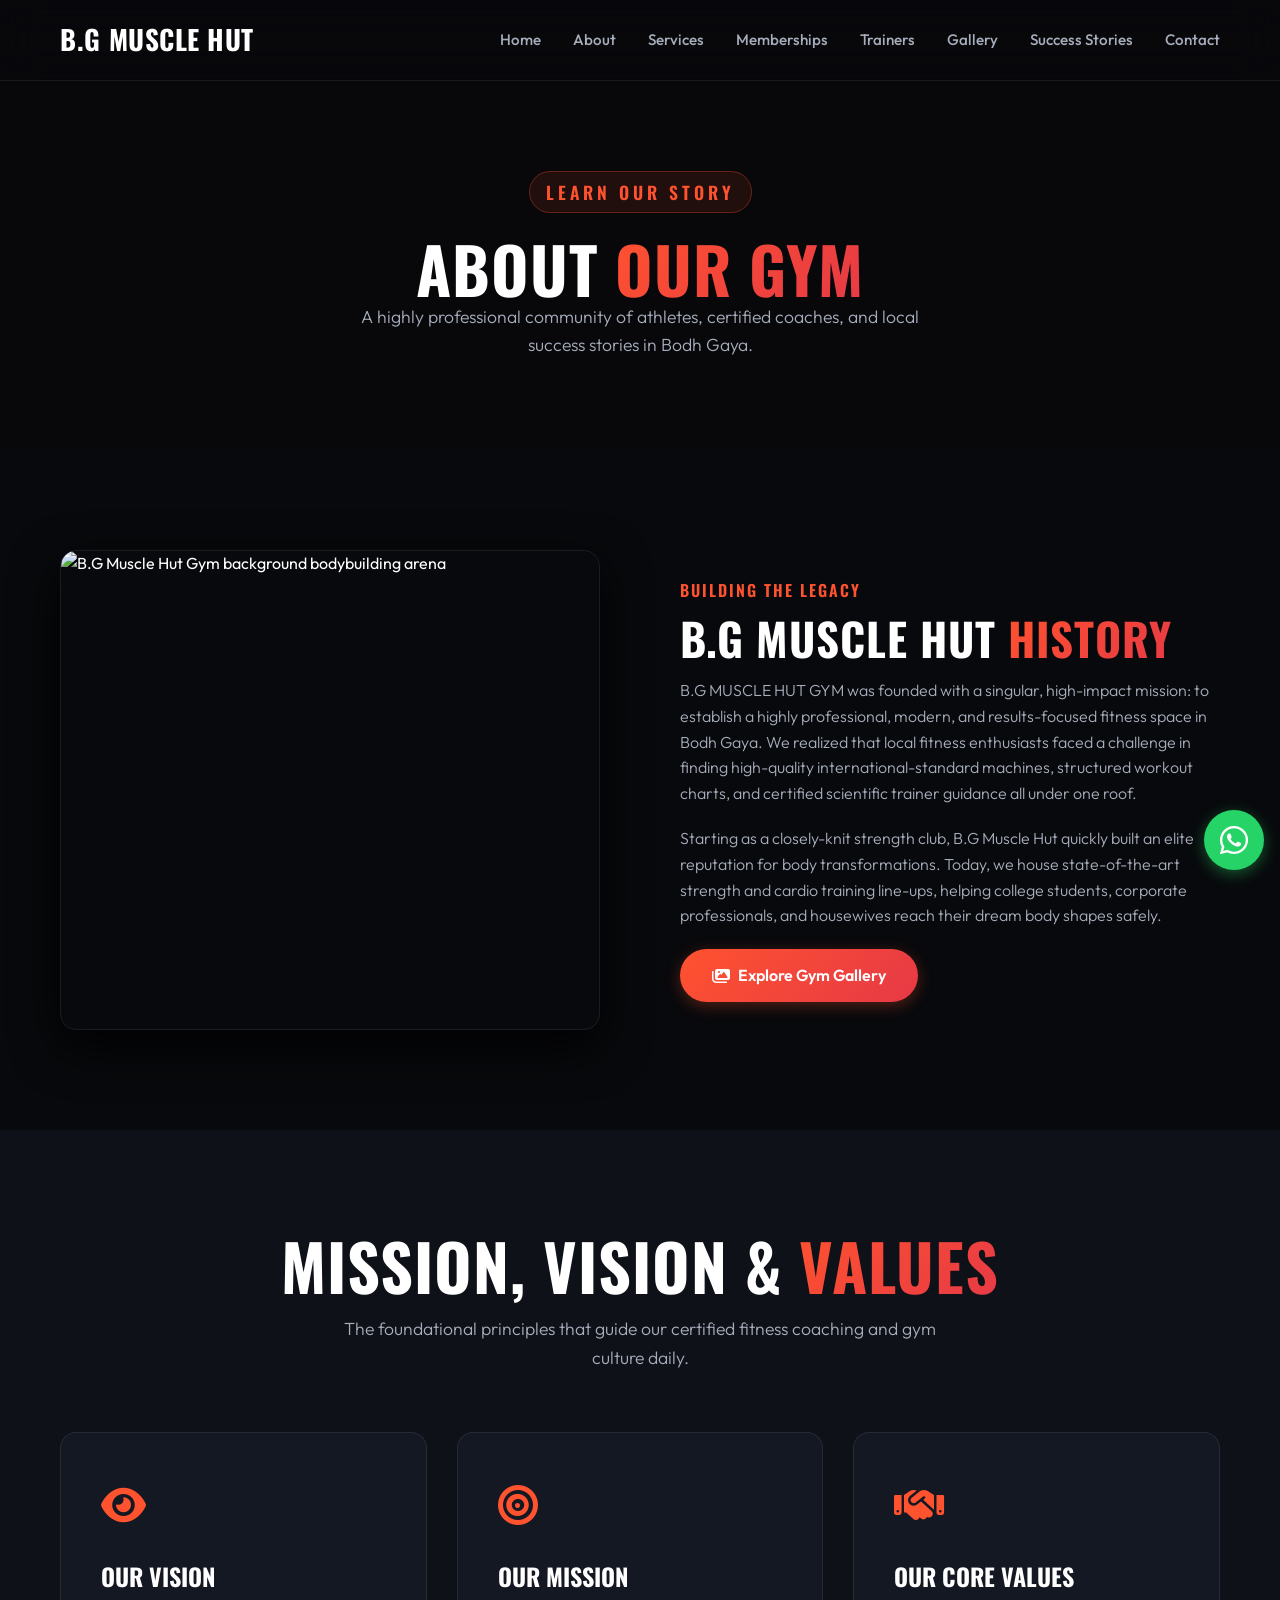
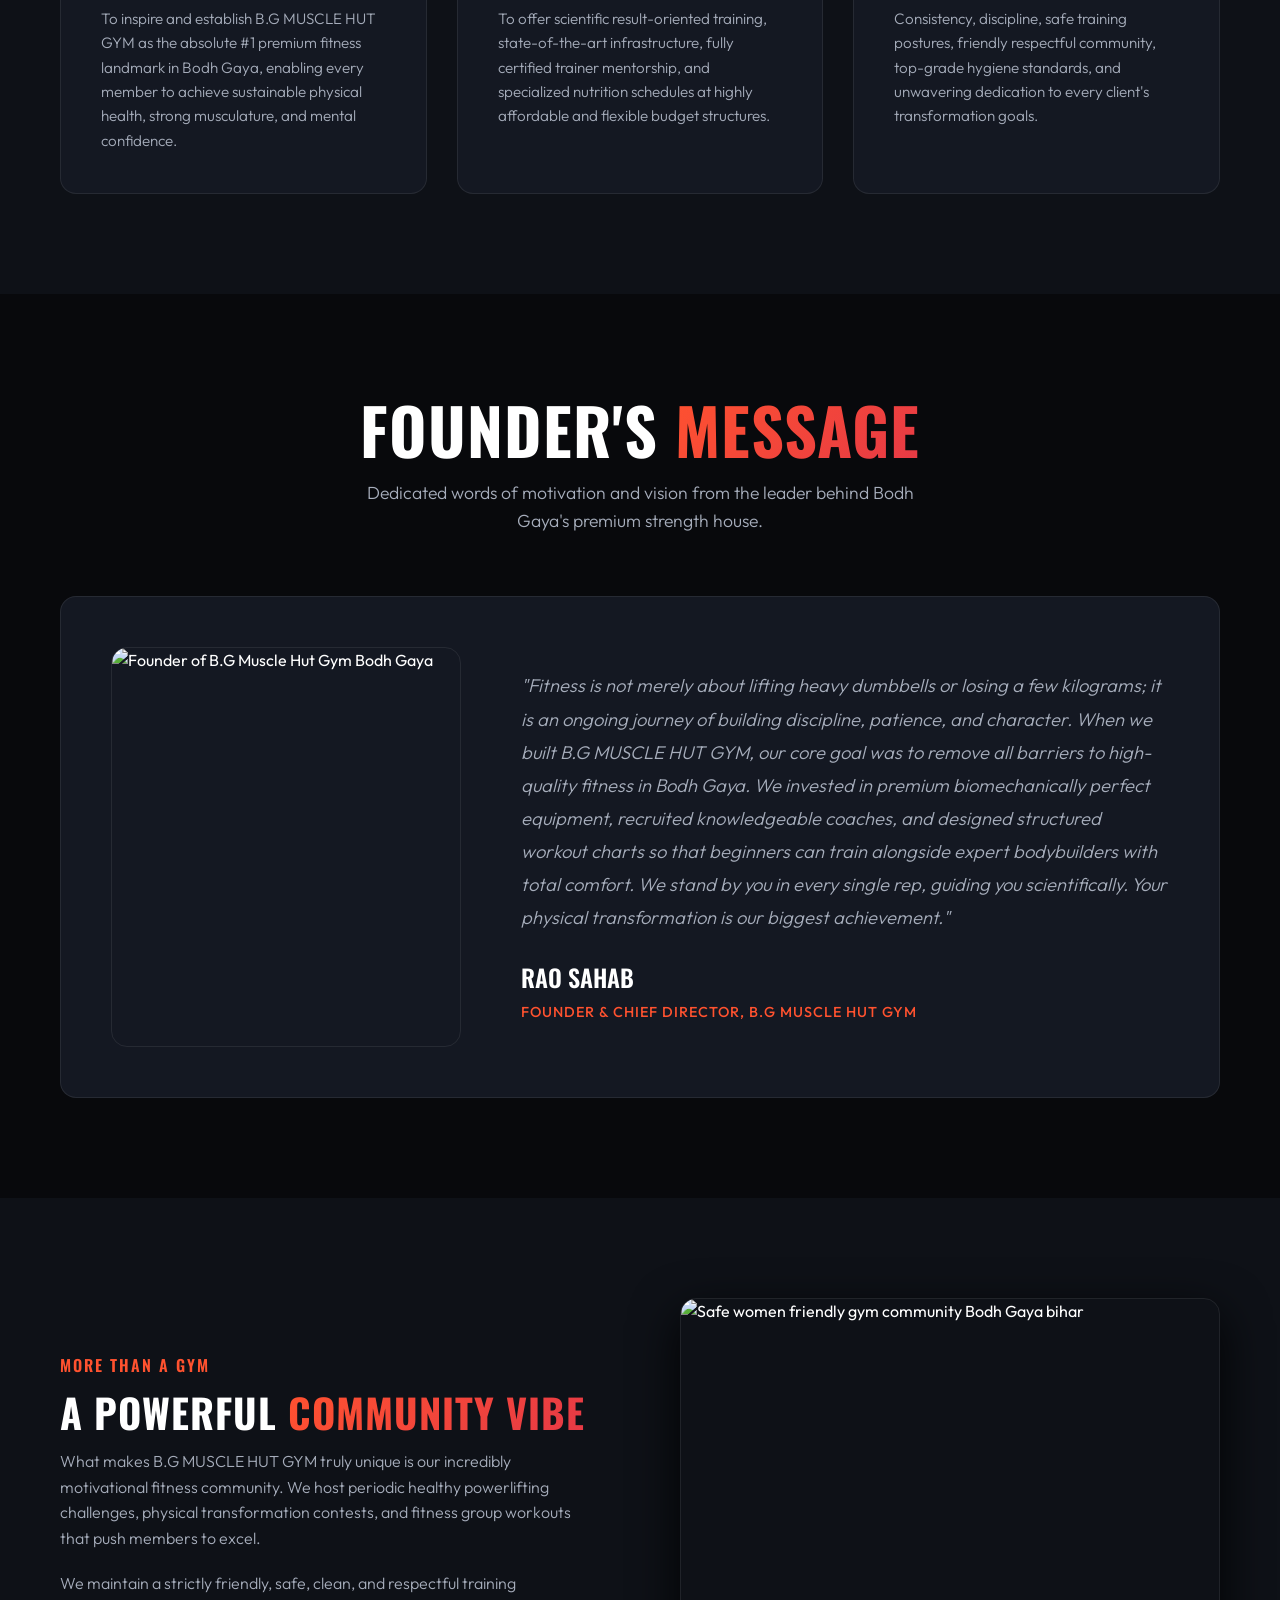
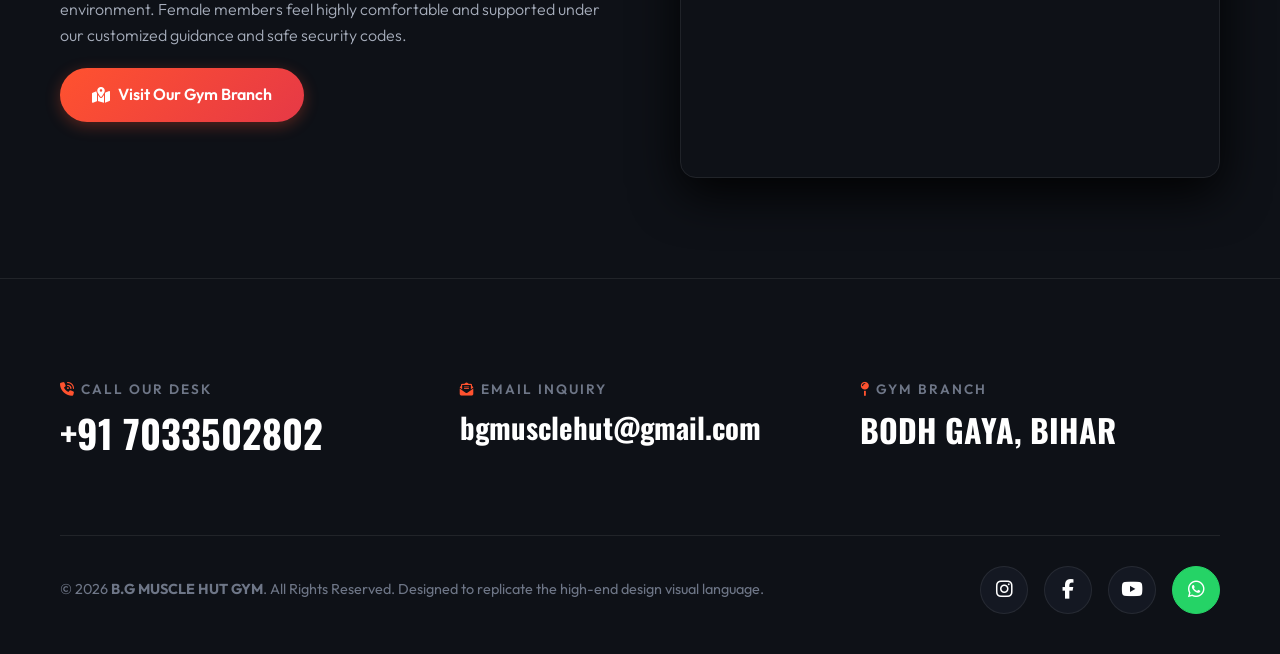
==== commit a648e592: "updated website" ====
--- a/about.html
+++ b/about.html
@@ -6,6 +6,7 @@
   <title>About Us | B.G MUSCLE HUT GYM Bodh Gaya</title>
   <meta name="description" content="Read the inspiring fitness story of B.G MUSCLE HUT GYM in Bodh Gaya. Learn about our mission, vision, certified trainers, and founder's vision for local fitness development.">
   <link rel="stylesheet" href="style.css">
+  <link rel="stylesheet" href="responsive.css">
   <link rel="stylesheet" href="https://cdnjs.cloudflare.com/ajax/libs/font-awesome/6.4.0/css/all.min.css">
 </head>
 <body>
@@ -118,7 +119,7 @@
   <!-- Gym Environment & Community Focus -->
   <section class="section-padding" id="community" style="background: var(--bg-secondary);">
     <div class="container">
-      <div class="about-story-section" style="grid-template-columns: 1fr 1fr; gap: 80px;">
+      <div class="about-story-section">
         <div>
           <span style="color: var(--accent); font-family: var(--font-heading); text-transform: uppercase; font-weight: 600; letter-spacing: 2px;">More Than a Gym</span>
           <h2 class="section-title" style="text-align: left; font-size: 2.5rem; margin-top: 10px;">A POWERFUL <span class="text-gradient">COMMUNITY VIBE</span></h2>
@@ -170,6 +171,15 @@
     <i class="fab fa-whatsapp"></i>
   </a>
 
+  <!-- Mobile Sticky Bottom CTA -->
+  <div class="mobile-sticky-cta">
+    <div class="sticky-cta-text">
+      <strong>Join B.G MUSCLE HUT GYM</strong>
+      Plans from just ₹500/month!
+    </div>
+    <a href="membership.html" class="btn btn-primary"><i class="fas fa-tags"></i> View Plans</a>
+  </div>
+
   <script src="script.js"></script>
 </body>
 </html>
--- a/style.css
+++ b/style.css
@@ -106,7 +106,7 @@
 
 .section-title {
   font-family: var(--font-heading);
-  font-size: clamp(2.5rem, 5vw, 4rem);
+  font-size: clamp(2rem, 5vw, 4rem);
   text-transform: uppercase;
   font-weight: 700;
   line-height: 1.1;
@@ -371,7 +371,7 @@
 
 .hero-title {
   font-family: var(--font-heading);
-  font-size: clamp(3.5rem, 8vw, 7.5rem);
+  font-size: clamp(2.5rem, 8vw, 7.5rem);
   text-transform: uppercase;
   font-weight: 700;
   line-height: 0.9;
@@ -925,7 +925,7 @@
 
 .award-year {
   font-family: var(--font-heading);
-  font-size: 2.5rem;
+  font-size: clamp(2rem, 4vw, 2.5rem);
   font-weight: 700;
   color: var(--accent);
   line-height: 1;
@@ -1196,7 +1196,7 @@
 
 .price-amount {
   font-family: var(--font-heading);
-  font-size: 4.5rem;
+  font-size: clamp(3.5rem, 6vw, 4.5rem);
   font-weight: 700;
   line-height: 1;
 }
@@ -1340,7 +1340,7 @@
 
 .bmi-value {
   font-family: var(--font-heading);
-  font-size: 5.5rem;
+  font-size: clamp(3.5rem, 8vw, 5.5rem);
   font-weight: 700;
   color: var(--accent);
   line-height: 1;
@@ -2016,73 +2016,125 @@
   filter: grayscale(1) invert(0.9) contrast(1.2);
 }
 
-/* Mobile Responsiveness */
+/* ========================================================================= */
+/* EXTENDED RESPONSIVE BREAKPOINTS (320px to 1440px) */
+/* ========================================================================= */
+
+@media (max-width: 1440px) {
+  .hero-title {
+    font-size: clamp(3rem, 7vw, 6.5rem);
+  }
+}
+
+@media (max-width: 1280px) {
+  .membership-grid, .services-grid-page, .trainers-grid, .gallery-grid-page {
+    gap: 20px;
+  }
+  .hero-stats {
+    gap: 30px;
+  }
+}
+
 @media (max-width: 1024px) {
-  .hero-stats {
-    gap: 40px;
+  .section-padding {
+    padding: 80px 0;
   }
   .about-grid, .features-grid, .awards-grid, .bmi-calculator, .contact-layout {
     grid-template-columns: 1fr;
     gap: 50px;
   }
   .about-right {
-    height: 400px;
+    height: 450px;
+    margin-top: 30px;
   }
   .features-img-wrapper img {
-    height: 450px;
-  }
-  .membership-grid {
-    grid-template-columns: 1fr 1fr;
-  }
-  .services-grid-page {
-    grid-template-columns: 1fr 1fr;
+    height: 500px;
+  }
+  /* Convert 4-col or 3-col to 2-col on Tablet */
+  .membership-grid, .services-grid-page, .gallery-grid-page {
+    grid-template-columns: repeat(2, 1fr);
   }
   .trainers-grid {
-    grid-template-columns: 1fr 1fr;
-  }
-  .gallery-grid-page {
-    grid-template-columns: 1fr 1fr;
+    grid-template-columns: repeat(2, 1fr);
   }
   .founder-section {
     grid-template-columns: 1fr;
     text-align: center;
+    padding: 40px;
   }
   .founder-img img {
-    height: 300px;
+    height: 350px;
+  }
+  .contact-info-grid {
+    grid-template-columns: repeat(2, 1fr);
+  }
+}
+
+@media (max-width: 820px) {
+  .hero {
+    min-height: 85vh;
+  }
+  .gallery-grid {
+    grid-template-columns: repeat(2, 1fr);
   }
 }
 
 @media (max-width: 768px) {
+  .navbar .container {
+    padding: 0 20px;
+  }
   .nav-menu {
     position: fixed;
-    top: 80px;
+    top: 64px;
     left: -100%;
     width: 100%;
-    height: calc(100vh - 80px);
-    background: var(--bg-primary);
+    height: calc(100vh - 64px);
+    background: rgba(8, 9, 12, 0.98);
+    backdrop-filter: blur(25px);
+    -webkit-backdrop-filter: blur(25px);
     flex-direction: column;
     align-items: center;
-    padding-top: 50px;
-    gap: 40px;
-    transition: var(--transition-normal);
+    justify-content: flex-start;
+    padding-top: 60px;
+    gap: 30px;
+    transition: left 0.4s cubic-bezier(0.25, 1, 0.5, 1);
     z-index: 999;
     border-top: 1px solid var(--border-color);
   }
   .nav-menu.active {
     left: 0;
   }
+  .nav-link {
+    font-size: 1.3rem;
+  }
   .nav-burger {
     display: block;
   }
+  
   .hero {
     text-align: center;
+    padding-top: 120px;
+  }
+  .hero-content {
+    margin: 0 auto;
+    display: flex;
+    flex-direction: column;
+    align-items: center;
   }
   .hero-ctas {
     justify-content: center;
   }
   .hero-stats {
+    display: flex;
     justify-content: center;
-  }
+    flex-wrap: wrap;
+    gap: 30px;
+    width: 100%;
+  }
+  .stat-item {
+    min-width: 120px;
+  }
+
   .testimonial-slide {
     grid-template-columns: 1fr;
     text-align: center;
@@ -2092,11 +2144,18 @@
     margin: 0 auto;
   }
   .testimonial-carousel {
-    padding: 40px 30px;
-  }
-  .membership-grid, .services-grid-page, .trainers-grid, .gallery-grid-page {
+    padding: 30px 15px;
+  }
+  .testimonial-quote::before {
+    left: 50%;
+    transform: translateX(-50%);
+  }
+
+  /* Single column for mobile */
+  .membership-grid, .services-grid-page, .trainers-grid, .gallery-grid-page, .gallery-grid {
     grid-template-columns: 1fr;
   }
+  
   .pricing-card.featured {
     transform: none;
   }
@@ -2107,8 +2166,115 @@
     grid-template-columns: 1fr;
     gap: 30px;
   }
-  .form-group-row {
+  .form-group-row, .bmi-input-group {
     grid-template-columns: 1fr;
+  }
+  .contact-detail-card {
+    flex-direction: column;
+    align-items: center;
+    text-align: center;
+  }
+  .bottom-bar {
+    flex-direction: column;
+    gap: 20px;
+    text-align: center;
+  }
+  
+  /* Fix sticky CTA / Float button collision on mobile */
+  .whatsapp-float {
+    bottom: 20px;
+    right: 20px;
+    width: 50px;
+    height: 50px;
+    font-size: 1.5rem;
+  }
+}
+
+@media (max-width: 480px) {
+  .section-padding {
+    padding: 50px 0;
+  }
+  .btn {
+    width: 100%;
+    justify-content: center;
+  }
+  .hero-ctas {
+    width: 100%;
+    flex-direction: column;
+    gap: 15px;
+  }
+  .hero-stats {
+    display: grid;
+    grid-template-columns: 1fr;
+    gap: 20px;
+    width: 100%;
+  }
+  .stat-item {
+    text-align: center;
+  }
+  .stat-num {
+    justify-content: center;
+  }
+  .about-right {
+    height: 350px;
+  }
+  .features-img-wrapper img {
+    height: 400px;
+  }
+  .founder-img img {
+    height: 300px;
+  }
+  .modal-content {
+    padding: 30px 20px;
+  }
+  .awards-grid {
+    gap: 40px;
+  }
+  .award-card {
+    flex-direction: column;
+    text-align: center;
+    padding: 20px;
+    gap: 15px;
+  }
+}
+
+@media (max-width: 414px) {
+  .pricing-card {
+    padding: 30px 20px;
+  }
+  .vision-card {
+    padding: 30px 20px;
+  }
+  .service-content {
+    padding: 20px;
+  }
+}
+
+@media (max-width: 375px) {
+  .hero-title {
+    font-size: 2.5rem;
+  }
+  .section-title {
+    font-size: 2rem;
+  }
+  .nav-brand {
+    font-size: 1.4rem;
+  }
+  .about-right {
+    height: 300px;
+  }
+}
+
+@media (max-width: 320px) {
+  .hero-stats {
+    grid-template-columns: 1fr;
+  }
+  .pricing-card {
+    padding: 20px 15px;
+  }
+  .btn {
+    padding: 12px 20px;
+    font-size: 0.9rem;
   }
 }
 
--- a/responsive.css
+++ b/responsive.css
@@ -0,0 +1,707 @@
+/* ==========================================================================
+   B.G MUSCLE HUT GYM — RESPONSIVE.CSS
+   Professional Mobile & Tablet Optimization
+   Breakpoints: 1024px | 820px | 768px | 480px | 414px | 375px | 360px | 320px
+   ========================================================================== */
+
+/* --------------------------------------------------------------------------
+   BASE GLOBAL FIXES — applied universally
+   -------------------------------------------------------------------------- */
+*,
+*::before,
+*::after {
+  box-sizing: border-box;
+}
+
+html,
+body {
+  overflow-x: hidden;
+  width: 100%;
+}
+
+img,
+video,
+iframe {
+  max-width: 100%;
+  height: auto;
+}
+
+.container {
+  width: 100%;
+  padding: 0 20px;
+}
+
+/* ==========================================================================
+   TABLET — 1024px
+   ========================================================================== */
+@media (max-width: 1024px) {
+
+  /* --- Container --- */
+  .container { padding: 0 28px; }
+
+  /* --- Section Padding --- */
+  .section-padding { padding: 80px 0; }
+  .section-header { margin-bottom: 50px; }
+
+  /* --- Typography --- */
+  .section-title  { font-size: clamp(1.9rem, 4.5vw, 3rem); }
+  .section-subtitle { font-size: 1rem; }
+
+  /* --- Navbar stays desktop on 1024 --- */
+  .navbar .container { height: 72px; }
+
+  /* --- Hero --- */
+  .hero { min-height: 90vh; }
+  .hero-title { font-size: clamp(3rem, 7vw, 6rem); letter-spacing: -1px; }
+  .hero-tagline { font-size: 0.95rem; letter-spacing: 3px; }
+  .hero-desc { font-size: 1.05rem; max-width: 540px; }
+  .hero-stats { gap: 40px; flex-wrap: wrap; }
+  .stat-num { font-size: 3rem; }
+
+  /* --- About Collage --- */
+  .about-grid { grid-template-columns: 1fr 1fr; gap: 50px; }
+  .about-right { height: 460px; }
+
+  /* --- Features --- */
+  .features-grid { grid-template-columns: 1fr 1fr; gap: 50px; }
+  .features-img-wrapper img { height: 500px; }
+  /* Hide overflow badges that break layout */
+  .badge-text-left { left: 0; width: 200px; }
+  .badge-profile { right: 0; width: 190px; }
+
+  /* --- Awards --- */
+  .awards-grid { grid-template-columns: 1fr 1fr; gap: 50px; }
+
+  /* --- Memberships --- */
+  .membership-grid { 
+    display: flex; 
+    flex-wrap: wrap; 
+    justify-content: center; 
+    gap: 24px; 
+  }
+  .membership-grid > * { width: calc(50% - 12px); max-width: 500px; }
+  .pricing-card.featured { transform: none; }
+
+  /* --- BMI Calculator --- */
+  .bmi-calculator { grid-template-columns: 1fr 1fr; gap: 40px; padding: 40px; }
+
+  /* --- Services (Allows odd items to center on bottom row) --- */
+  .services-grid, .services-grid-page { 
+    display: flex; 
+    flex-wrap: wrap; 
+    justify-content: center; 
+    gap: 24px; 
+  }
+  .services-grid > *, .services-grid-page > * {
+    width: calc(50% - 12px);
+    max-width: 500px;
+  }
+  .service-card { padding: 32px 28px; }
+
+  /* --- Trainers (4-col → 2-col) --- */
+  .trainers-grid { grid-template-columns: repeat(2, 1fr); gap: 24px; }
+  .trainer-img-wrapper { height: 280px; }
+
+  /* --- Gallery (Allows odd items to center on bottom row) --- */
+  .gallery-grid, .gallery-grid-page { 
+    display: flex; 
+    flex-wrap: wrap; 
+    justify-content: center; 
+    gap: 24px; 
+  }
+  .gallery-grid > *, .gallery-grid-page > * { 
+    width: calc(50% - 12px); 
+    max-width: 500px;
+  }
+
+  /* --- Testimonials --- */
+  .testimonial-carousel { padding: 50px 50px; }
+  .testimonial-slide { grid-template-columns: 180px 1fr; gap: 36px; }
+
+  /* --- About page --- */
+  .about-story-section { grid-template-columns: 1fr 1fr; gap: 50px; }
+  .vision-grid { grid-template-columns: repeat(2, 1fr); gap: 24px; }
+  .founder-section { grid-template-columns: 280px 1fr; gap: 40px; padding: 40px; }
+  .founder-img img { height: 340px; }
+
+  /* --- Contact page --- */
+  .contact-layout { grid-template-columns: 1fr 1fr; gap: 50px; }
+  .contact-info-grid { grid-template-columns: repeat(2, 1fr); gap: 30px; }
+
+  /* --- Footer --- */
+  .contact-footer { padding-top: 80px; }
+}
+
+/* ==========================================================================
+   TABLET/iPad — 820px
+   ========================================================================== */
+@media (max-width: 820px) {
+
+  .container { padding: 0 24px; }
+  .section-padding { padding: 70px 0; }
+
+  /* --- Hero --- */
+  .hero { min-height: 85vh; padding-top: 100px; }
+  .hero-title { font-size: clamp(2.8rem, 8vw, 5rem); letter-spacing: -1px; }
+
+  /* --- Memberships: keep centered flex on 820 --- */
+  .membership-grid > * { width: calc(50% - 12px); max-width: 500px; }
+
+  /* --- Testimonials --- */
+  .testimonial-carousel { padding: 40px 36px; }
+  .testimonial-slide { gap: 28px; }
+  .testimonial-img-wrapper { max-width: 160px; }
+
+  /* --- Vision grid 1-col --- */
+  .vision-grid { grid-template-columns: repeat(2, 1fr); }
+
+  /* Founder stacked */
+  .founder-section { grid-template-columns: 1fr; text-align: center; }
+  .founder-img img { height: 320px; }
+}
+
+/* ==========================================================================
+   MOBILE — 768px (Hamburger Menu Activates)
+   ========================================================================== */
+@media (max-width: 768px) {
+
+  /* ---- NAVBAR ---- */
+  .navbar .container {
+    height: 64px;
+    padding: 0 20px;
+  }
+  .nav-brand { font-size: 1.4rem; }
+  .nav-burger {
+    display: flex;
+    align-items: center;
+    justify-content: center;
+    width: 44px;
+    height: 44px;
+    background: rgba(255,82,47,0.08);
+    border: 1px solid rgba(255,82,47,0.25);
+    border-radius: 8px;
+    color: var(--text-primary);
+    font-size: 1.3rem;
+    cursor: pointer;
+    transition: all 0.25s ease;
+    z-index: 1001;
+  }
+  .nav-burger:hover {
+    background: rgba(255,82,47,0.18);
+    border-color: var(--accent);
+  }
+
+  /* Premium fullscreen mobile overlay menu */
+  .nav-menu {
+    position: fixed;
+    top: 0;
+    left: 0;
+    width: 100%;
+    height: 100vh;
+    background: rgba(8,9,12,0.97);
+    backdrop-filter: blur(28px);
+    -webkit-backdrop-filter: blur(28px);
+    flex-direction: column;
+    align-items: center;
+    justify-content: center;
+    gap: 10px;
+    padding: 90px 30px 40px;
+    transform: translateX(100%);
+    transition: transform 0.4s cubic-bezier(0.25, 1, 0.5, 1);
+    z-index: 1000;
+    border-left: none;
+    list-style: none;
+  }
+  .nav-menu.active {
+    transform: translateX(0);
+  }
+  .nav-menu li { width: 100%; text-align: center; }
+  .nav-link {
+    display: block;
+    font-size: 1.6rem;
+    font-family: var(--font-heading);
+    font-weight: 600;
+    text-transform: uppercase;
+    letter-spacing: 2px;
+    padding: 16px 20px;
+    color: var(--text-secondary);
+    border-bottom: 1px solid rgba(255,255,255,0.06);
+    width: 100%;
+    transition: color 0.25s ease, background 0.25s ease;
+  }
+  .nav-link:hover,
+  .nav-link.active {
+    color: var(--accent);
+    background: rgba(255,82,47,0.05);
+  }
+  .nav-link::after { display: none; }
+
+  /* ---- HERO ---- */
+  .hero {
+    min-height: 100svh;
+    text-align: center;
+    padding-top: 100px;
+    padding-bottom: 60px;
+  }
+  .hero .container {
+    display: flex;
+    flex-direction: column;
+    align-items: center;
+  }
+  .hero-content {
+    display: flex;
+    flex-direction: column;
+    align-items: center;
+    max-width: 100%;
+  }
+  .hero-tagline { font-size: 0.8rem; letter-spacing: 2px; }
+  .hero-title {
+    font-size: clamp(2.6rem, 9vw, 4.5rem);
+    letter-spacing: -1px;
+    line-height: 1;
+    margin-bottom: 20px;
+  }
+  .hero-desc { font-size: 0.95rem; max-width: 100%; margin-bottom: 32px; }
+  .hero-ctas {
+    width: 100%;
+    flex-direction: column;
+    gap: 14px;
+    margin-bottom: 48px;
+  }
+  .hero-ctas .btn {
+    width: 100%;
+    justify-content: center;
+    padding: 16px 24px;
+    font-size: 1rem;
+  }
+  .hero-stats {
+    display: grid;
+    grid-template-columns: 1fr 1fr;
+    gap: 20px 30px;
+    width: 100%;
+  }
+  .stat-item { text-align: center; }
+  .stat-num { font-size: 2.5rem; justify-content: center; }
+  .stat-label { font-size: 0.75rem; letter-spacing: 1px; }
+
+  /* ---- ABOUT ---- */
+  .about-grid { grid-template-columns: 1fr; gap: 40px; }
+  .about-right { height: 380px; }
+  .about-header-wrapper { flex-wrap: wrap; gap: 16px; }
+
+  /* ---- FEATURES ---- */
+  .features-grid { grid-template-columns: 1fr; gap: 40px; }
+  .features-img-wrapper img { height: 380px; }
+  .floating-badge { display: none; } /* Hide overflow badges on mobile */
+
+  /* ---- AWARDS ---- */
+  .awards-grid { grid-template-columns: 1fr; gap: 40px; }
+  .award-card { padding: 20px 24px; gap: 20px; }
+
+  /* ---- GALLERY ---- */
+  .gallery-grid, .gallery-grid-page { display: grid; grid-template-columns: 1fr; gap: 16px; min-height: auto; }
+  .gallery-grid > *, .gallery-grid-page > * { width: 100% !important; max-width: 100% !important; margin: 0 auto; }
+  .gallery-info { text-align: center !important; display: flex !important; flex-direction: column !important; align-items: center !important; justify-content: flex-end !important; padding: 20px !important; width: 100% !important; }
+  .gallery-item[data-category="features"] .gallery-info { height: 100% !important; justify-content: center !important; }
+  .gallery-item .feature-icon-wrapper { margin: 0 auto 16px auto !important; }
+  .item-tall { grid-row: span 1; }
+  .tabs-container { gap: 8px; }
+  .tab-btn { padding: 10px 18px; font-size: 0.85rem; }
+
+  /* ---- TESTIMONIALS ---- */
+  .testimonial-carousel { padding: 30px 20px; }
+  .testimonial-slide {
+    grid-template-columns: 1fr;
+    text-align: center;
+    gap: 28px;
+  }
+  .testimonial-img-wrapper {
+    max-width: 180px;
+    margin: 0 auto;
+    aspect-ratio: 1;
+  }
+  .testimonial-quote { font-size: 1.05rem; line-height: 1.7; }
+  .testimonial-quote::before {
+    left: 50%;
+    transform: translateX(-50%);
+    top: -35px;
+    font-size: 4.5rem;
+  }
+  .testimonial-controls { padding: 0 8px; }
+  .testimonial-ctrl-btn { width: 40px; height: 40px; font-size: 0.9rem; }
+
+  /* ---- MEMBERSHIP ---- */
+  .membership-grid { display: grid; grid-template-columns: 1fr; gap: 20px; }
+  .membership-grid > * { width: 100%; max-width: 100%; }
+  .pricing-card { padding: 32px 28px; }
+  .pricing-card.featured { transform: none; }
+  .pricing-card.featured:hover { transform: translateY(-5px); }
+  .price-amount { font-size: clamp(3rem, 10vw, 4rem); }
+  .price-footer-note { font-size: 1.4rem; margin-top: 40px; }
+
+  /* ---- BMI CALCULATOR ---- */
+  .bmi-calculator { grid-template-columns: 1fr; gap: 30px; padding: 28px 24px; }
+  .bmi-input-group { grid-template-columns: 1fr; gap: 16px; }
+  .bmi-results { padding: 28px 20px; }
+
+  /* ---- SERVICES ---- */
+  .services-grid, .services-grid-page { display: grid; grid-template-columns: 1fr; gap: 16px; }
+  .services-grid > *, .services-grid-page > * { width: 100%; max-width: 100%; }
+  .service-card { padding: 28px 24px; }
+  .service-content { padding: 24px 20px; }
+
+  /* ---- TRAINERS ---- */
+  .trainers-grid { grid-template-columns: 1fr 1fr; gap: 16px; }
+  .trainer-img-wrapper { height: 220px; }
+  .trainer-info { padding: 16px; }
+  .trainer-name { font-size: 1.1rem; }
+
+  /* ---- ABOUT PAGE ---- */
+  .subpage-hero { height: 40vh; padding-top: 70px; }
+  .about-story-section { grid-template-columns: 1fr; gap: 36px; }
+  .about-story-img img { height: 320px; }
+  .vision-grid { grid-template-columns: 1fr; gap: 16px; }
+  .vision-card { padding: 28px 24px; }
+  .founder-section { grid-template-columns: 1fr; text-align: center; padding: 28px 24px; gap: 28px; }
+  .founder-img img { height: 280px; }
+
+  /* ---- CONTACT PAGE ---- */
+  .contact-layout { grid-template-columns: 1fr; gap: 40px; }
+  .contact-info-grid { grid-template-columns: 1fr; gap: 20px; }
+  .form-group-row { grid-template-columns: 1fr; gap: 0; }
+  .contact-detail-card { flex-direction: column; align-items: center; text-align: center; gap: 14px; }
+
+  /* ---- FOOTER ---- */
+  .contact-footer { padding-top: 60px; padding-bottom: 30px; }
+  .contact-info-item { align-items: center; text-align: center; }
+  .contact-info-value { font-size: clamp(1.4rem, 5vw, 2rem); }
+  .socials-row { justify-content: center; flex-wrap: wrap; }
+  .bottom-bar {
+    flex-direction: column;
+    gap: 16px;
+    text-align: center;
+    padding-top: 24px;
+  }
+
+  /* ---- MODALS ---- */
+  .modal-content { padding: 36px 24px; width: 95%; }
+  .modal-title { font-size: 1.8rem; }
+
+  /* ---- WHATSAPP FLOAT ---- */
+  .whatsapp-float {
+    bottom: 20px;
+    right: 16px;
+    width: 52px;
+    height: 52px;
+    font-size: 1.7rem;
+  }
+
+  /* ---- FORMS ---- */
+  .input-field input,
+  .input-field select,
+  .form-group input,
+  .form-group select,
+  .form-group textarea {
+    padding: 14px 16px;
+    font-size: 1rem;
+    -webkit-appearance: none;
+    appearance: none;
+  }
+  .dream-goal-textarea { min-height: 110px; padding: 14px 16px; }
+
+  /* ---- GENERAL BUTTONS ---- */
+  .btn {
+    padding: 14px 28px;
+    font-size: 0.95rem;
+    min-height: 48px; /* Touch target */
+  }
+
+  /* ---- BLOB decorations — hide on mobile to improve perf ---- */
+  .blob { display: none; }
+  .hand-drawn-icon { display: none; }
+
+  /* ---- Section header ---- */
+  .section-padding { padding: 60px 0; }
+  .section-header { margin-bottom: 40px; }
+  .section-title { font-size: clamp(1.8rem, 6vw, 2.6rem); }
+  .section-subtitle { font-size: 0.95rem; padding: 0 10px; }
+}
+
+/* ==========================================================================
+   MOBILE — 480px
+   ========================================================================== */
+@media (max-width: 480px) {
+
+  .container { padding: 0 16px; }
+  .section-padding { padding: 50px 0; }
+
+  /* Hero */
+  .hero-title { font-size: clamp(2.2rem, 10vw, 3.5rem); }
+  .hero-tagline { font-size: 0.72rem; letter-spacing: 1.5px; padding: 5px 12px; }
+
+  /* Stats 1-col on very small phones */
+  .hero-stats { grid-template-columns: 1fr 1fr; gap: 16px; }
+  .stat-num { font-size: 2.2rem; }
+
+  /* Trainers 1-col */
+  .trainers-grid { grid-template-columns: 1fr; }
+  .trainer-img-wrapper { height: 260px; }
+  .trainer-info { padding: 20px; }
+
+  /* Membership */
+  .pricing-card { padding: 28px 20px; }
+  .price-amount { font-size: clamp(2.8rem, 12vw, 3.5rem); }
+
+  /* Awards — stack icon+text */
+  .award-card {
+    flex-direction: column;
+    text-align: center;
+    gap: 10px;
+    padding: 20px;
+  }
+
+  /* Testimonials */
+  .testimonial-quote { font-size: 0.95rem; }
+  .testimonial-img-wrapper { max-width: 150px; }
+
+  /* Contact */
+  .contact-detail-card { padding: 20px; }
+
+  /* Modal */
+  .modal-content { padding: 28px 18px; }
+
+  /* Footer */
+  .contact-info-value { font-size: 1.4rem; }
+
+  /* Nav font scale */
+  .nav-link { font-size: 1.4rem; padding: 14px 16px; }
+}
+
+/* ==========================================================================
+   MOBILE — 414px
+   ========================================================================== */
+@media (max-width: 414px) {
+
+  .hero-title { font-size: clamp(2rem, 11vw, 3rem); }
+  .hero-desc { font-size: 0.9rem; }
+
+  .pricing-card { padding: 24px 18px; }
+  .vision-card { padding: 24px 18px; }
+
+  .bmi-calculator { padding: 22px 18px; }
+  .bmi-calc-header h3 { font-size: 1.6rem; }
+
+  .service-content { padding: 20px 16px; }
+  .service-title { font-size: 1.25rem; }
+
+  .founder-section { padding: 22px 18px; }
+}
+
+/* ==========================================================================
+   MOBILE — 375px (iPhone SE / standard)
+   ========================================================================== */
+@media (max-width: 375px) {
+
+  .container { padding: 0 14px; }
+
+  .nav-brand { font-size: 1.25rem; }
+
+  .hero-title { font-size: 2.1rem; line-height: 1.0; }
+  .hero-tagline { letter-spacing: 1px; font-size: 0.68rem; }
+
+  .stat-num { font-size: 2rem; }
+
+  .section-title { font-size: 1.7rem; }
+
+  .testimonial-quote { font-size: 0.9rem; }
+
+  .price-amount { font-size: 2.6rem; }
+
+  .about-right { height: 300px; }
+
+  .about-story-img img { height: 270px; }
+}
+
+/* ==========================================================================
+   MOBILE — 360px
+   ========================================================================== */
+@media (max-width: 360px) {
+
+  .hero-title { font-size: 1.9rem; }
+  .hero-ctas .btn { padding: 14px 18px; font-size: 0.88rem; }
+
+  .section-title { font-size: 1.6rem; }
+
+  .pricing-card { padding: 20px 14px; }
+  .price-amount { font-size: 2.4rem; }
+  .price-currency { font-size: 1.5rem; }
+
+  .award-card { padding: 16px; }
+
+  .modal-content { padding: 24px 14px; }
+  .modal-title { font-size: 1.5rem; }
+}
+
+/* ==========================================================================
+   MOBILE — 320px (absolute minimum)
+   ========================================================================== */
+@media (max-width: 320px) {
+
+  .container { padding: 0 12px; }
+
+  .hero-title { font-size: 1.75rem; }
+  .hero-desc { font-size: 0.85rem; }
+  .hero-stats { grid-template-columns: 1fr; gap: 14px; }
+  .stat-num { font-size: 1.8rem; }
+
+  .section-title { font-size: 1.5rem; }
+  .section-subtitle { font-size: 0.85rem; }
+
+  .btn { padding: 12px 16px; font-size: 0.85rem; }
+
+  .pricing-card { padding: 18px 12px; }
+  .price-amount { font-size: 2.2rem; }
+  .price-currency { font-size: 1.3rem; }
+
+  .nav-link { font-size: 1.2rem; padding: 12px 14px; }
+
+  .testimonial-ctrl-btn { width: 36px; height: 36px; }
+  .whatsapp-float { width: 48px; height: 48px; font-size: 1.5rem; }
+}
+
+/* ==========================================================================
+   TOUCH & PERFORMANCE OPTIMIZATIONS
+   ========================================================================== */
+
+/* Smooth scroll behavior */
+@media (prefers-reduced-motion: no-preference) {
+  html { scroll-behavior: smooth; }
+}
+
+/* Reduce heavy animations on mobile for performance */
+@media (max-width: 768px) {
+  * { -webkit-tap-highlight-color: transparent; }
+
+  /* Disable heavy box-shadow animations on mobile */
+  .gallery-item:hover,
+  .service-card:hover,
+  .trainer-card:hover,
+  .pricing-card:hover {
+    transform: none;
+    box-shadow: none;
+  }
+  .pricing-card:hover { border-color: var(--accent); }
+
+  /* Reduce blur intensity for better mobile GPU performance */
+  .navbar {
+    backdrop-filter: blur(12px);
+    -webkit-backdrop-filter: blur(12px);
+  }
+
+  /* Disable floating animation for perf */
+  .hand-drawn-icon { animation: none; }
+
+  /* Larger touch targets for all interactive elements */
+  a, button, [role="button"] { min-height: 44px; min-width: 44px; }
+
+  /* Better form UX on mobile - prevents iOS zoom */
+  input, select, textarea {
+    font-size: 16px !important;
+  }
+}
+
+/* Sticky bottom CTA bar for mobile */
+.mobile-sticky-cta {
+  display: none;
+}
+
+@media (max-width: 768px) {
+  .mobile-sticky-cta {
+    display: flex;
+    position: fixed;
+    bottom: 0;
+    left: 0;
+    right: 0;
+    z-index: 900;
+    background: rgba(8, 9, 12, 0.96);
+    backdrop-filter: blur(20px);
+    -webkit-backdrop-filter: blur(20px);
+    border-top: 1px solid rgba(255, 82, 47, 0.25);
+    padding: 12px 16px;
+    padding-bottom: calc(12px + env(safe-area-inset-bottom));
+    gap: 10px;
+    align-items: center;
+    justify-content: space-between;
+  }
+  .mobile-sticky-cta .sticky-cta-text {
+    font-size: 0.75rem;
+    color: var(--text-muted);
+    line-height: 1.3;
+    flex: 1;
+  }
+  .mobile-sticky-cta .sticky-cta-text strong {
+    color: var(--text-primary);
+    display: block;
+    font-size: 0.85rem;
+  }
+  .mobile-sticky-cta .btn {
+    white-space: nowrap;
+    padding: 12px 20px;
+    font-size: 0.85rem;
+    flex-shrink: 0;
+    min-width: auto;
+    width: auto;
+  }
+  /* Push page content above sticky bar */
+  body { padding-bottom: 76px; }
+
+  /* Move WhatsApp float above sticky bar */
+  .whatsapp-float { bottom: 88px; }
+}
+
+/* ==========================================================================
+   GALLERY IMAGE ASPECT RATIO FIX on mobile
+   ========================================================================== */
+@media (max-width: 768px) {
+  .gallery-item {
+    aspect-ratio: 4 / 3;
+    height: auto;
+  }
+  .gallery-item img {
+    width: 100%;
+    height: 100%;
+    object-fit: cover;
+  }
+}
+
+/* ==========================================================================
+   SUBPAGE HERO MOBILE FIX
+   ========================================================================== */
+@media (max-width: 768px) {
+  .subpage-hero {
+    height: 38vh;
+    min-height: 220px;
+    padding-top: 80px;
+  }
+  .subpage-hero .section-title { font-size: clamp(1.8rem, 7vw, 2.8rem); }
+}
+
+/* ==========================================================================
+   MAP CONTAINER MOBILE FIX
+   ========================================================================== */
+@media (max-width: 768px) {
+  .map-container { height: 240px; }
+}
+
+/* ==========================================================================
+   SAFE AREA INSETS (iOS notch support)
+   ========================================================================== */
+@supports (padding: max(0px)) {
+  .navbar {
+    padding-left: env(safe-area-inset-left);
+    padding-right: env(safe-area-inset-right);
+  }
+  .whatsapp-float {
+    right: max(16px, env(safe-area-inset-right));
+  }
+}
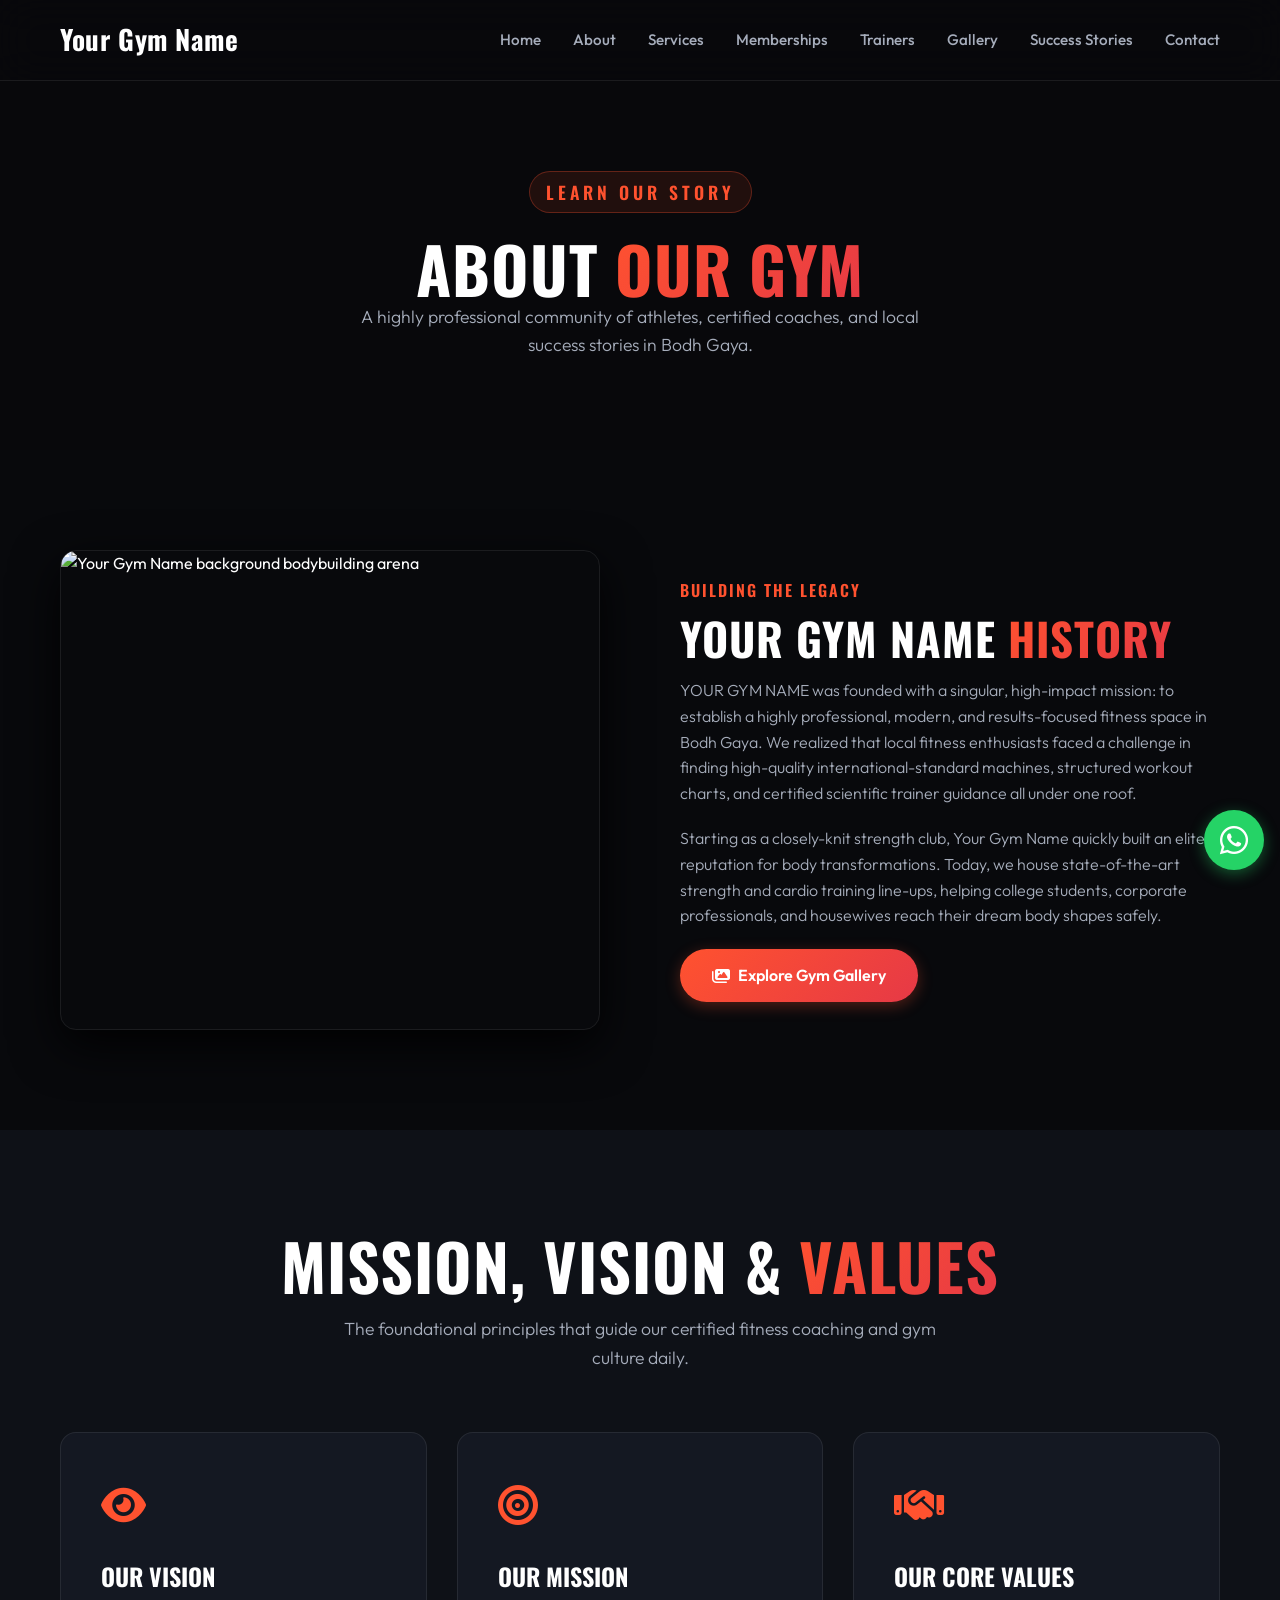
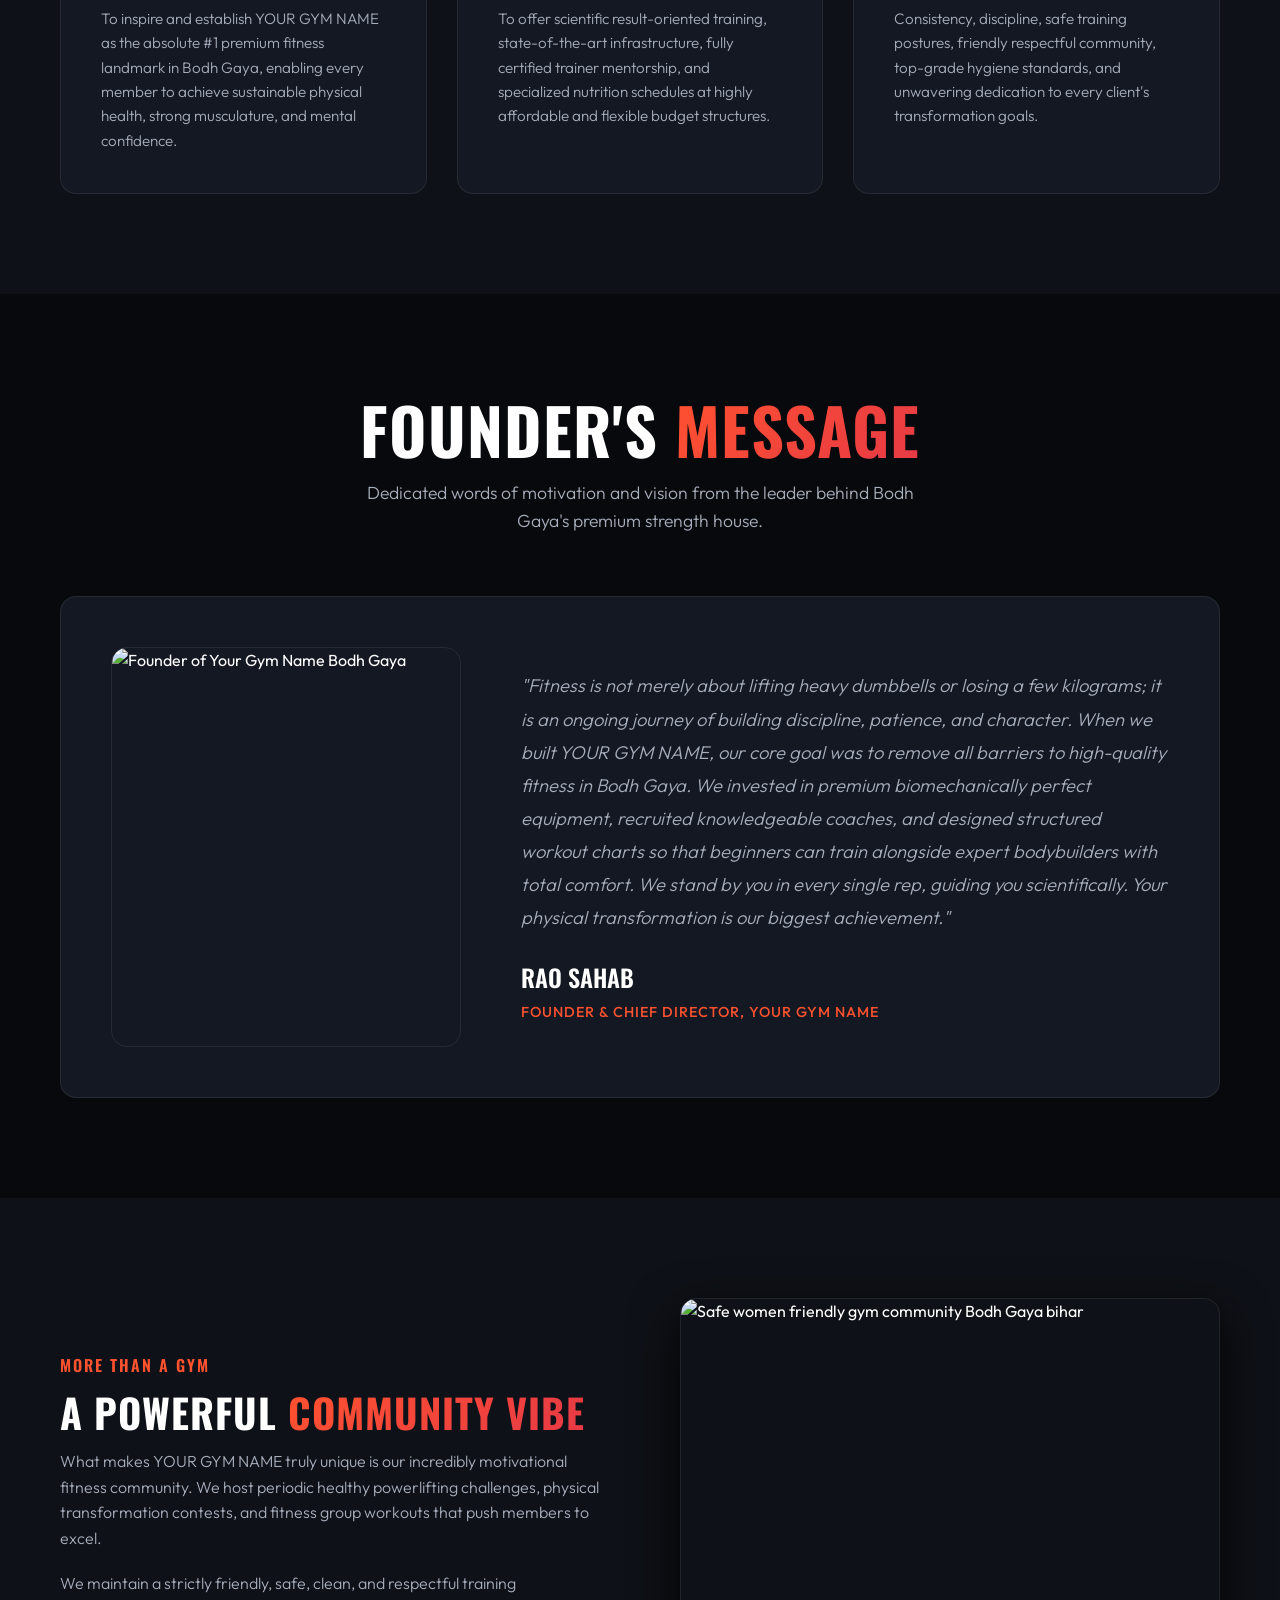
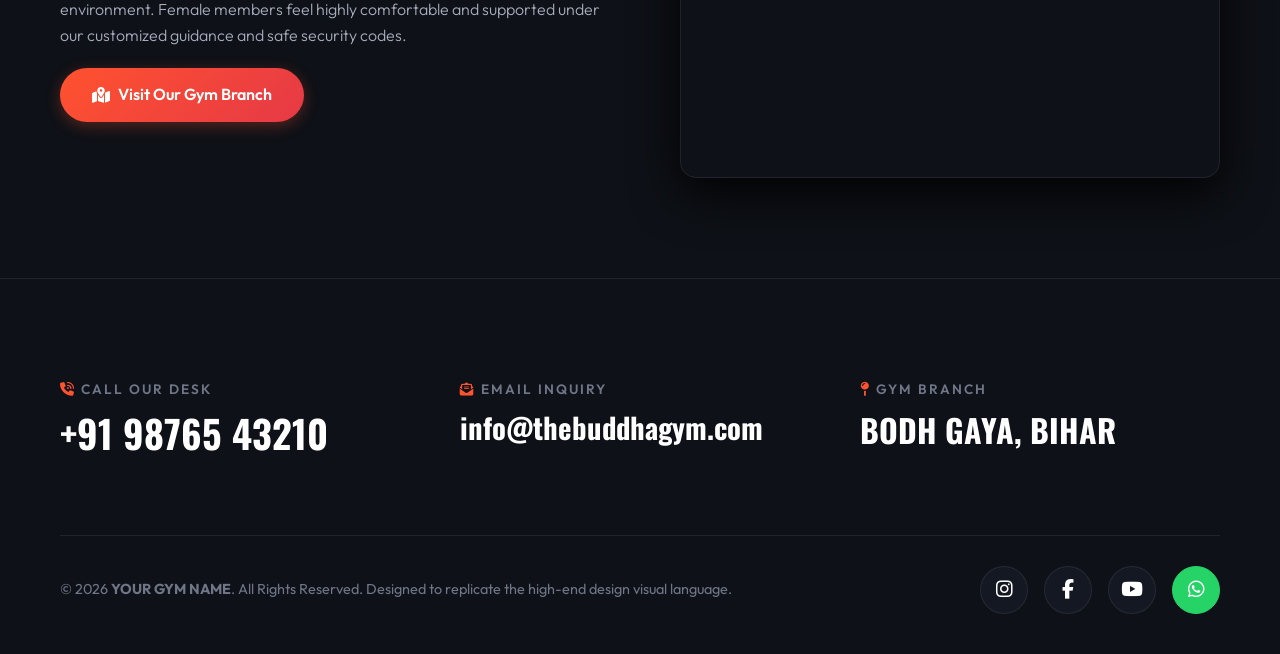
==== commit eab468d2: "first commit" ====
--- a/about.html
+++ b/about.html
@@ -3,8 +3,8 @@
 <head>
   <meta charset="UTF-8">
   <meta name="viewport" content="width=device-width, initial-scale=1.0">
-  <title>About Us | B.G MUSCLE HUT GYM Bodh Gaya</title>
-  <meta name="description" content="Read the inspiring fitness story of B.G MUSCLE HUT GYM in Bodh Gaya. Learn about our mission, vision, certified trainers, and founder's vision for local fitness development.">
+  <title>About Us | YOUR GYM NAME Bodh Gaya</title>
+  <meta name="description" content="Read the inspiring fitness story of YOUR GYM NAME in Bodh Gaya. Learn about our mission, vision, certified trainers, and founder's vision for local fitness development.">
   <link rel="stylesheet" href="style.css">
   <link rel="stylesheet" href="responsive.css">
   <link rel="stylesheet" href="https://cdnjs.cloudflare.com/ajax/libs/font-awesome/6.4.0/css/all.min.css">
@@ -15,7 +15,7 @@
   <nav class="navbar scrolled">
     <div class="container">
       <a href="index.html" class="nav-brand">
-        <span class="nav-brand-accent">B.G</span> MUSCLE HUT
+        <span class="nav-brand-accent">Your</span> Gym Name
       </a>
       <ul class="nav-menu">
         <li><a href="index.html" class="nav-link">Home</a></li>
@@ -47,13 +47,13 @@
     <div class="container">
       <div class="about-story-section">
         <div class="about-story-img">
-          <img src="https://images.unsplash.com/photo-1541534741688-6078c6bfb5c5?q=80&w=800" alt="B.G Muscle Hut Gym background bodybuilding arena">
+          <img src="https://images.unsplash.com/photo-1541534741688-6078c6bfb5c5?q=80&w=800" alt="Your Gym Name background bodybuilding arena">
         </div>
         <div>
           <span style="color: var(--accent); font-family: var(--font-heading); text-transform: uppercase; font-weight: 600; letter-spacing: 2px;">Building the Legacy</span>
-          <h2 class="section-title" style="text-align: left; font-size: 2.8rem; margin-top: 10px;">B.G MUSCLE HUT <span class="text-gradient">HISTORY</span></h2>
-          <p style="color: var(--text-secondary); margin-bottom: 20px; font-weight: 300;">B.G MUSCLE HUT GYM was founded with a singular, high-impact mission: to establish a highly professional, modern, and results-focused fitness space in Bodh Gaya. We realized that local fitness enthusiasts faced a challenge in finding high-quality international-standard machines, structured workout charts, and certified scientific trainer guidance all under one roof.</p>
-          <p style="color: var(--text-secondary); margin-bottom: 20px; font-weight: 300;">Starting as a closely-knit strength club, B.G Muscle Hut quickly built an elite reputation for body transformations. Today, we house state-of-the-art strength and cardio training line-ups, helping college students, corporate professionals, and housewives reach their dream body shapes safely.</p>
+          <h2 class="section-title" style="text-align: left; font-size: 2.8rem; margin-top: 10px;">YOUR GYM NAME <span class="text-gradient">HISTORY</span></h2>
+          <p style="color: var(--text-secondary); margin-bottom: 20px; font-weight: 300;">YOUR GYM NAME was founded with a singular, high-impact mission: to establish a highly professional, modern, and results-focused fitness space in Bodh Gaya. We realized that local fitness enthusiasts faced a challenge in finding high-quality international-standard machines, structured workout charts, and certified scientific trainer guidance all under one roof.</p>
+          <p style="color: var(--text-secondary); margin-bottom: 20px; font-weight: 300;">Starting as a closely-knit strength club, Your Gym Name quickly built an elite reputation for body transformations. Today, we house state-of-the-art strength and cardio training line-ups, helping college students, corporate professionals, and housewives reach their dream body shapes safely.</p>
           <a href="gallery.html" class="btn btn-primary"><i class="fas fa-images"></i> Explore Gym Gallery</a>
         </div>
       </div>
@@ -73,7 +73,7 @@
         <div class="vision-card">
           <div class="vision-icon"><i class="fas fa-eye"></i></div>
           <h3 class="vision-title">Our Vision</h3>
-          <p class="vision-desc">To inspire and establish B.G MUSCLE HUT GYM as the absolute #1 premium fitness landmark in Bodh Gaya, enabling every member to achieve sustainable physical health, strong musculature, and mental confidence.</p>
+          <p class="vision-desc">To inspire and establish YOUR GYM NAME as the absolute #1 premium fitness landmark in Bodh Gaya, enabling every member to achieve sustainable physical health, strong musculature, and mental confidence.</p>
         </div>
 
         <!-- Mission -->
@@ -103,14 +103,14 @@
 
       <div class="founder-section">
         <div class="founder-img">
-          <img src="https://images.unsplash.com/photo-1567013127542-490d757e51fc?q=80&w=400" alt="Founder of B.G Muscle Hut Gym Bodh Gaya">
+          <img src="https://images.unsplash.com/photo-1567013127542-490d757e51fc?q=80&w=400" alt="Founder of Your Gym Name Bodh Gaya">
         </div>
         <div>
           <blockquote class="founder-message">
-            "Fitness is not merely about lifting heavy dumbbells or losing a few kilograms; it is an ongoing journey of building discipline, patience, and character. When we built B.G MUSCLE HUT GYM, our core goal was to remove all barriers to high-quality fitness in Bodh Gaya. We invested in premium biomechanically perfect equipment, recruited knowledgeable coaches, and designed structured workout charts so that beginners can train alongside expert bodybuilders with total comfort. We stand by you in every single rep, guiding you scientifically. Your physical transformation is our biggest achievement."
+            "Fitness is not merely about lifting heavy dumbbells or losing a few kilograms; it is an ongoing journey of building discipline, patience, and character. When we built YOUR GYM NAME, our core goal was to remove all barriers to high-quality fitness in Bodh Gaya. We invested in premium biomechanically perfect equipment, recruited knowledgeable coaches, and designed structured workout charts so that beginners can train alongside expert bodybuilders with total comfort. We stand by you in every single rep, guiding you scientifically. Your physical transformation is our biggest achievement."
           </blockquote>
           <div class="founder-name">Rao Sahab</div>
-          <div class="founder-role">Founder & Chief Director, B.G Muscle Hut Gym</div>
+          <div class="founder-role">Founder & Chief Director, Your Gym Name</div>
         </div>
       </div>
     </div>
@@ -123,7 +123,7 @@
         <div>
           <span style="color: var(--accent); font-family: var(--font-heading); text-transform: uppercase; font-weight: 600; letter-spacing: 2px;">More Than a Gym</span>
           <h2 class="section-title" style="text-align: left; font-size: 2.5rem; margin-top: 10px;">A POWERFUL <span class="text-gradient">COMMUNITY VIBE</span></h2>
-          <p style="color: var(--text-secondary); margin-bottom: 20px; font-weight: 300;">What makes B.G MUSCLE HUT GYM truly unique is our incredibly motivational fitness community. We host periodic healthy powerlifting challenges, physical transformation contests, and fitness group workouts that push members to excel.</p>
+          <p style="color: var(--text-secondary); margin-bottom: 20px; font-weight: 300;">What makes YOUR GYM NAME truly unique is our incredibly motivational fitness community. We host periodic healthy powerlifting challenges, physical transformation contests, and fitness group workouts that push members to excel.</p>
           <p style="color: var(--text-secondary); margin-bottom: 20px; font-weight: 300;">We maintain a strictly friendly, safe, clean, and respectful training environment. Female members feel highly comfortable and supported under our customized guidance and safe security codes.</p>
           <a href="contact.html" class="btn btn-primary"><i class="fas fa-map-location-dot"></i> Visit Our Gym Branch</a>
         </div>
@@ -140,11 +140,11 @@
       <div class="contact-info-grid">
         <div class="contact-info-item">
           <span class="contact-info-label"><i class="fas fa-phone-volume" style="color: var(--accent);"></i> Call Our Desk</span>
-          <a href="tel:+917033502802" class="contact-info-value">+91 7033502802</a>
+          <a href="tel:+91 98765 43210" class="contact-info-value">+91 98765 43210</a>
         </div>
         <div class="contact-info-item">
           <span class="contact-info-label"><i class="fas fa-envelope-open-text" style="color: var(--accent);"></i> Email Inquiry</span>
-          <a href="mailto:bgmusclehut@gmail.com" class="contact-info-value" style="font-size: 1.8rem; text-transform: lowercase;">bgmusclehut@gmail.com</a>
+          <a href="mailto:info@thebuddhagym.com" class="contact-info-value" style="font-size: 1.8rem; text-transform: lowercase;">info@thebuddhagym.com</a>
         </div>
         <div class="contact-info-item">
           <span class="contact-info-label"><i class="fas fa-map-pin" style="color: var(--accent);"></i> Gym Branch</span>
@@ -154,7 +154,7 @@
 
       <div class="bottom-bar">
         <div>
-          &copy; 2026 <strong>B.G MUSCLE HUT GYM</strong>. All Rights Reserved. Designed to replicate the high-end design visual language.
+          &copy; 2026 <strong>YOUR GYM NAME</strong>. All Rights Reserved. Designed to replicate the high-end design visual language.
         </div>
         <div class="socials-row">
           <a href="https://instagram.com" target="_blank" class="social-icon-btn" aria-label="Instagram"><i class="fab fa-instagram"></i></a>
@@ -174,7 +174,7 @@
   <!-- Mobile Sticky Bottom CTA -->
   <div class="mobile-sticky-cta">
     <div class="sticky-cta-text">
-      <strong>Join B.G MUSCLE HUT GYM</strong>
+      <strong>Join YOUR GYM NAME</strong>
       Plans from just ₹500/month!
     </div>
     <a href="membership.html" class="btn btn-primary"><i class="fas fa-tags"></i> View Plans</a>
--- a/responsive.css
+++ b/responsive.css
@@ -1,5 +1,5 @@
 /* ==========================================================================
-   B.G MUSCLE HUT GYM — RESPONSIVE.CSS
+   YOUR GYM NAME — RESPONSIVE.CSS
    Professional Mobile & Tablet Optimization
    Breakpoints: 1024px | 820px | 768px | 480px | 414px | 375px | 360px | 320px
    ========================================================================== */
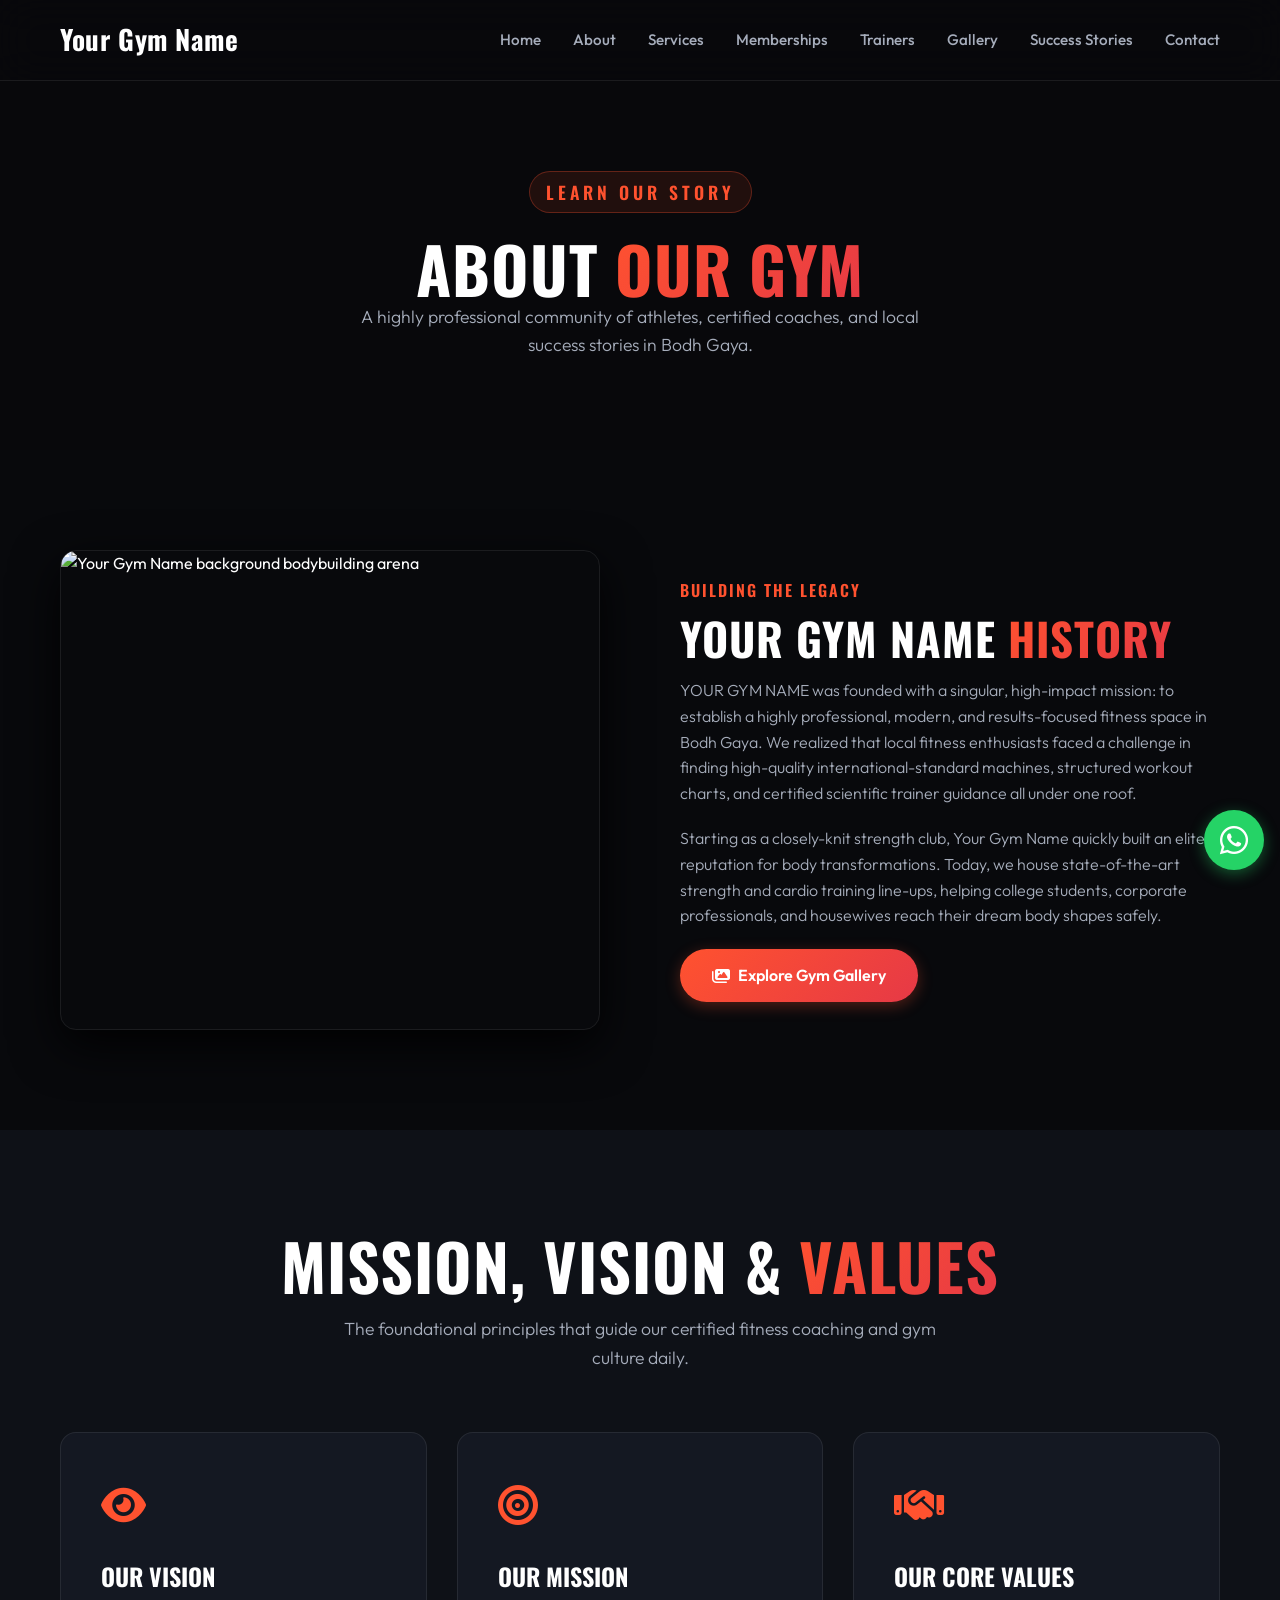
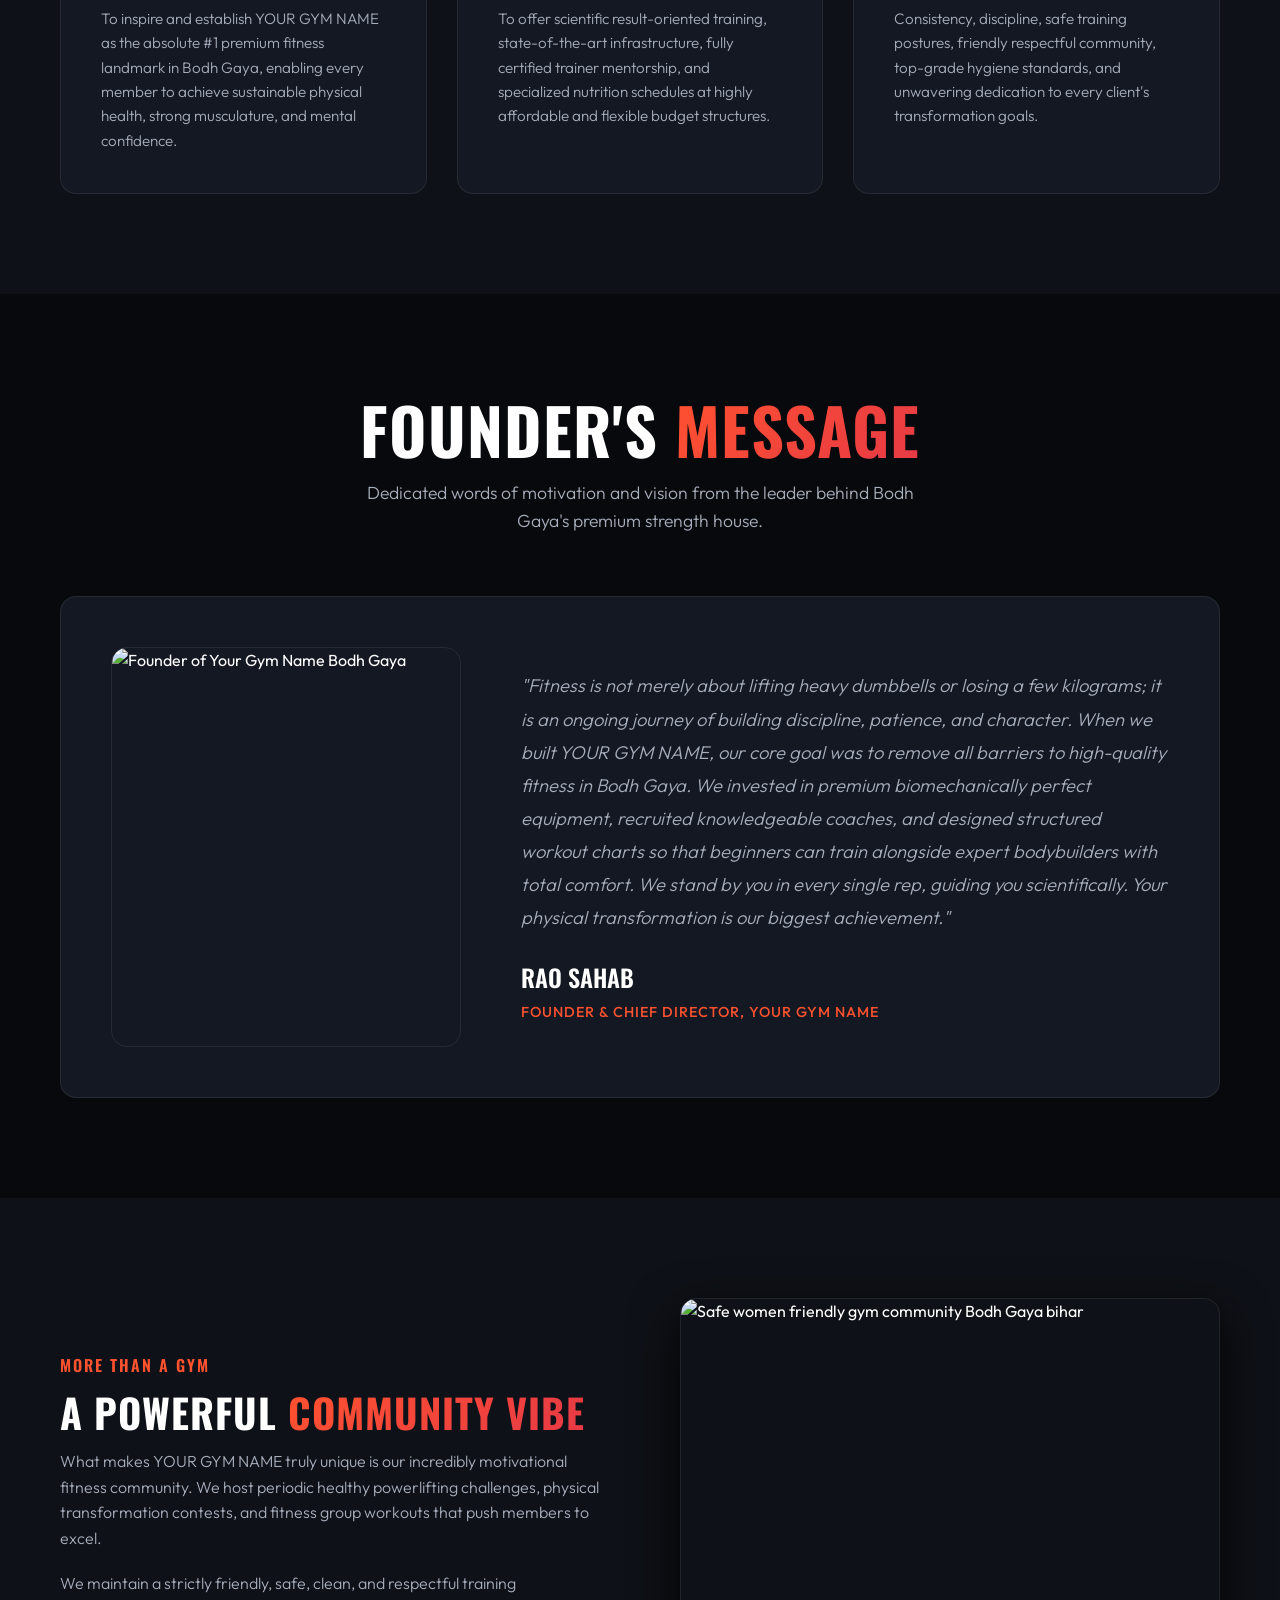
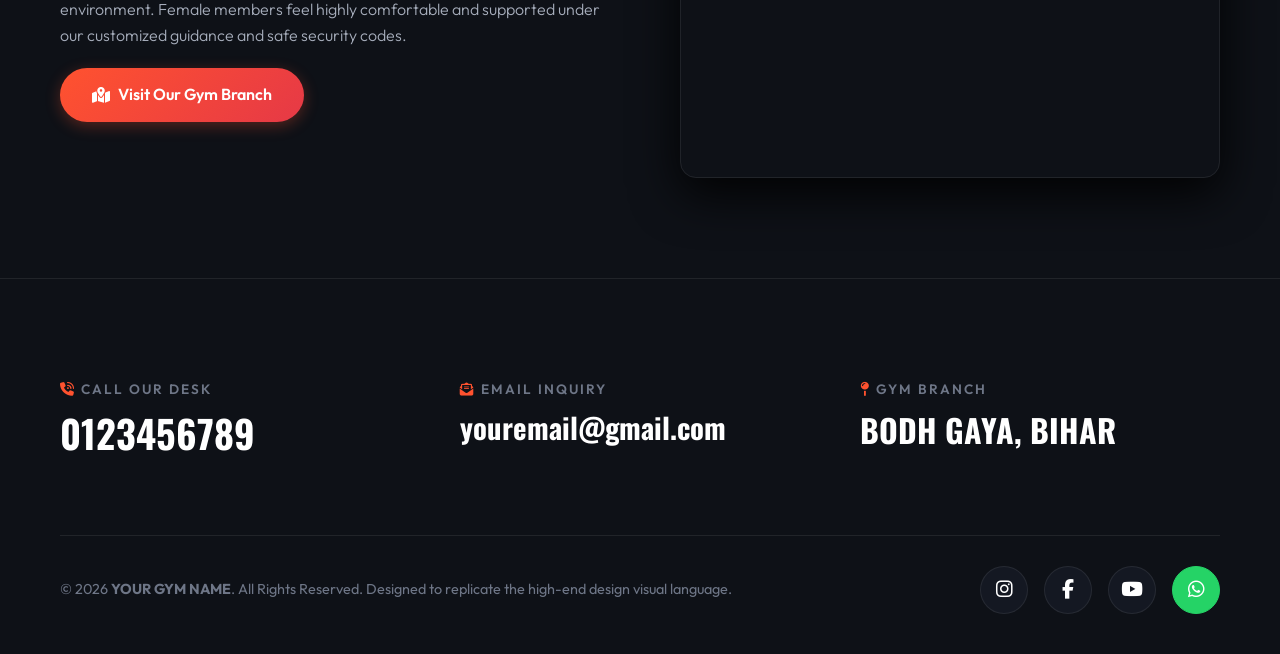
==== commit 6d385ab2: "updated website" ====
--- a/about.html
+++ b/about.html
@@ -140,11 +140,11 @@
       <div class="contact-info-grid">
         <div class="contact-info-item">
           <span class="contact-info-label"><i class="fas fa-phone-volume" style="color: var(--accent);"></i> Call Our Desk</span>
-          <a href="tel:+91 98765 43210" class="contact-info-value">+91 98765 43210</a>
+          <a href="tel:0123456789" class="contact-info-value">0123456789</a>
         </div>
         <div class="contact-info-item">
           <span class="contact-info-label"><i class="fas fa-envelope-open-text" style="color: var(--accent);"></i> Email Inquiry</span>
-          <a href="mailto:info@thebuddhagym.com" class="contact-info-value" style="font-size: 1.8rem; text-transform: lowercase;">info@thebuddhagym.com</a>
+          <a href="mailto:youremail@gmail.com" class="contact-info-value" style="font-size: 1.8rem; text-transform: lowercase;">youremail@gmail.com</a>
         </div>
         <div class="contact-info-item">
           <span class="contact-info-label"><i class="fas fa-map-pin" style="color: var(--accent);"></i> Gym Branch</span>
@@ -160,7 +160,7 @@
           <a href="https://instagram.com" target="_blank" class="social-icon-btn" aria-label="Instagram"><i class="fab fa-instagram"></i></a>
           <a href="https://facebook.com" target="_blank" class="social-icon-btn" aria-label="Facebook"><i class="fab fa-facebook-f"></i></a>
           <a href="https://youtube.com" target="_blank" class="social-icon-btn" aria-label="YouTube"><i class="fab fa-youtube"></i></a>
-          <a href="https://wa.me/917033502802" target="_blank" class="social-icon-btn" aria-label="WhatsApp" style="background: #25D366; border-color: #25D366;"><i class="fab fa-whatsapp"></i></a>
+          <a href="https://wa.me/910123456789" target="_blank" class="social-icon-btn" aria-label="WhatsApp" style="background: #25D366; border-color: #25D366;"><i class="fab fa-whatsapp"></i></a>
         </div>
       </div>
     </div>
